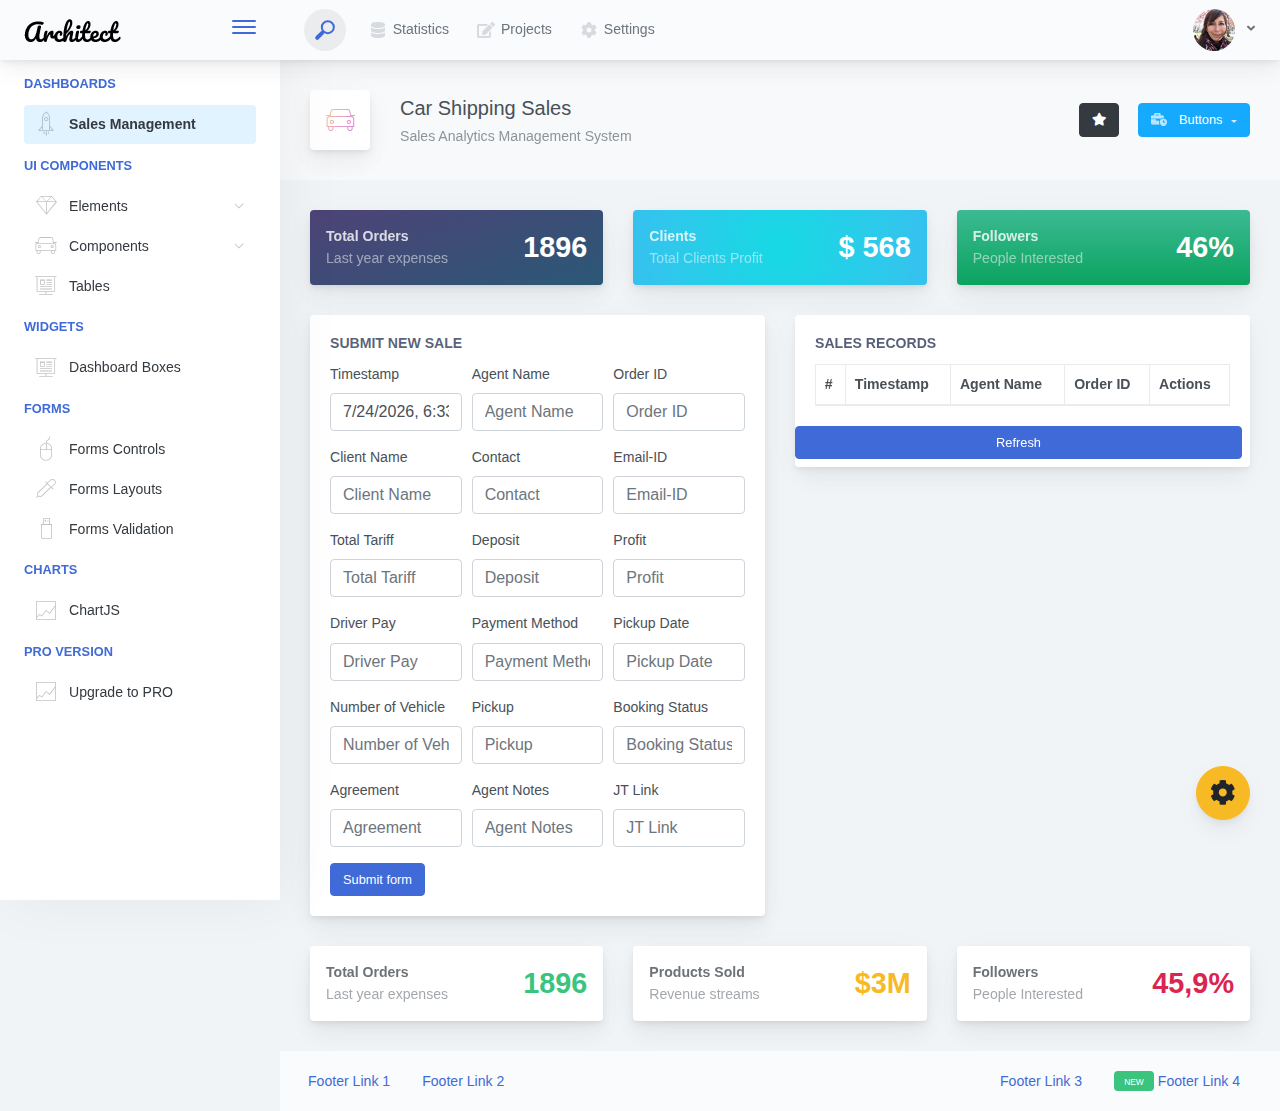
==== Web App/index.html @ 6367ce56 "added edit complete function" ====
<!doctype html>
<html lang="en">

<head>
    <meta charset="utf-8">
    <meta http-equiv="X-UA-Compatible" content="IE=edge">
    <meta http-equiv="Content-Language" content="en">
    <meta http-equiv="Content-Type" content="text/html; charset=utf-8"/>
    <title>AG</title>
    <meta name="viewport" content="width=device-width, initial-scale=1, maximum-scale=1, user-scalable=no, shrink-to-fit=no" />
    <meta name="description" content="This is an example dashboard created using build-in elements and components.">
    <meta name="msapplication-tap-highlight" content="no">
    <!--
    =========================================================
    * ArchitectUI HTML Theme Dashboard - v1.0.0
    =========================================================
    * Product Page: https://dashboardpack.com
    * Copyright 2019 DashboardPack (https://dashboardpack.com)
    * Licensed under MIT (https://github.com/DashboardPack/architectui-html-theme-free/blob/master/LICENSE)
    =========================================================
    * The above copyright notice and this permission notice shall be included in all copies or substantial portions of the Software.
    -->
<link href="./main.css" rel="stylesheet"></head>
<body>
    <div class="app-container app-theme-white body-tabs-shadow fixed-sidebar fixed-header">
        <div class="app-header header-shadow">
            <div class="app-header__logo">
                <div class="logo-src"></div>
                <div class="header__pane ml-auto">
                    <div>
                        <button type="button" class="hamburger close-sidebar-btn hamburger--elastic" data-class="closed-sidebar">
                            <span class="hamburger-box">
                                <span class="hamburger-inner"></span>
                            </span>
                        </button>
                    </div>
                </div>
            </div>
            <div class="app-header__mobile-menu">
                <div>
                    <button type="button" class="hamburger hamburger--elastic mobile-toggle-nav">
                        <span class="hamburger-box">
                            <span class="hamburger-inner"></span>
                        </span>
                    </button>
                </div>
            </div>
            <div class="app-header__menu">
                <span>
                    <button type="button" class="btn-icon btn-icon-only btn btn-primary btn-sm mobile-toggle-header-nav">
                        <span class="btn-icon-wrapper">
                            <i class="fa fa-ellipsis-v fa-w-6"></i>
                        </span>
                    </button>
                </span>
            </div>    <div class="app-header__content">
                <div class="app-header-left">
                    <div class="search-wrapper">
                        <div class="input-holder">
                            <input type="text" class="search-input" placeholder="Type to search">
                            <button class="search-icon"><span></span></button>
                        </div>
                        <button class="close"></button>
                    </div>
                    <ul class="header-menu nav">
                        <li class="nav-item">
                            <a href="javascript:void(0);" class="nav-link">
                                <i class="nav-link-icon fa fa-database"> </i>
                                Statistics
                            </a>
                        </li>
                        <li class="btn-group nav-item">
                            <a href="javascript:void(0);" class="nav-link">
                                <i class="nav-link-icon fa fa-edit"></i>
                                Projects
                            </a>
                        </li>
                        <li class="dropdown nav-item">
                            <a href="javascript:void(0);" class="nav-link">
                                <i class="nav-link-icon fa fa-cog"></i>
                                Settings
                            </a>
                        </li>
                    </ul>        </div>
                <div class="app-header-right">
                    <div class="header-btn-lg pr-0">
                        <div class="widget-content p-0">
                            <div class="widget-content-wrapper">
                                <div class="widget-content-left">
                                    <div class="btn-group">
                                        <a data-toggle="dropdown" aria-haspopup="true" aria-expanded="false" class="p-0 btn">
                                            <img width="42" class="rounded-circle" src="assets/images/avatars/1.jpg" alt="">
                                            <i class="fa fa-angle-down ml-2 opacity-8"></i>
                                        </a>
                                        <div tabindex="-1" role="menu" aria-hidden="true" class="dropdown-menu dropdown-menu-right">
                                            <button type="button" tabindex="0" class="dropdown-item">User Account</button>
                                            <button type="button" tabindex="0" class="dropdown-item">Settings</button>
                                            <h6 tabindex="-1" class="dropdown-header">Header</h6>
                                            <button type="button" tabindex="0" class="dropdown-item">Actions</button>
                                            <div tabindex="-1" class="dropdown-divider"></div>
                                            <button type="button" tabindex="0" class="dropdown-item">Dividers</button>
                                        </div>
                                    </div>
                                </div>
                                <div class="widget-content-left  ml-3 header-user-info">
                                    <div class="widget-heading">
                                        Alina Mclourd
                                    </div>
                                    <div class="widget-subheading">
                                        VP People Manager
                                    </div>
                                </div>
                                <div class="widget-content-right header-user-info ml-3">
                                    <button type="button" class="btn-shadow p-1 btn btn-primary btn-sm show-toastr-example">
                                        <i class="fa text-white fa-calendar pr-1 pl-1"></i>
                                    </button>
                                </div>
                            </div>
                        </div>
                    </div>        </div>
            </div>
        </div>        <div class="ui-theme-settings">
            <button type="button" id="TooltipDemo" class="btn-open-options btn btn-warning">
                <i class="fa fa-cog fa-w-16 fa-spin fa-2x"></i>
            </button>
            <div class="theme-settings__inner">
                <div class="scrollbar-container">
                    <div class="theme-settings__options-wrapper">
                        <h3 class="themeoptions-heading">Layout Options
                        </h3>
                        <div class="p-3">
                            <ul class="list-group">
                                <li class="list-group-item">
                                    <div class="widget-content p-0">
                                        <div class="widget-content-wrapper">
                                            <div class="widget-content-left mr-3">
                                                <div class="switch has-switch switch-container-class" data-class="fixed-header">
                                                    <div class="switch-animate switch-on">
                                                        <input type="checkbox" checked data-toggle="toggle" data-onstyle="success">
                                                    </div>
                                                </div>
                                            </div>
                                            <div class="widget-content-left">
                                                <div class="widget-heading">Fixed Header
                                                </div>
                                                <div class="widget-subheading">Makes the header top fixed, always visible!
                                                </div>
                                            </div>
                                        </div>
                                    </div>
                                </li>
                                <li class="list-group-item">
                                    <div class="widget-content p-0">
                                        <div class="widget-content-wrapper">
                                            <div class="widget-content-left mr-3">
                                                <div class="switch has-switch switch-container-class" data-class="fixed-sidebar">
                                                    <div class="switch-animate switch-on">
                                                        <input type="checkbox" checked data-toggle="toggle" data-onstyle="success">
                                                    </div>
                                                </div>
                                            </div>
                                            <div class="widget-content-left">
                                                <div class="widget-heading">Fixed Sidebar
                                                </div>
                                                <div class="widget-subheading">Makes the sidebar left fixed, always visible!
                                                </div>
                                            </div>
                                        </div>
                                    </div>
                                </li>
                                <li class="list-group-item">
                                    <div class="widget-content p-0">
                                        <div class="widget-content-wrapper">
                                            <div class="widget-content-left mr-3">
                                                <div class="switch has-switch switch-container-class" data-class="fixed-footer">
                                                    <div class="switch-animate switch-off">
                                                        <input type="checkbox" data-toggle="toggle" data-onstyle="success">
                                                    </div>
                                                </div>
                                            </div>
                                            <div class="widget-content-left">
                                                <div class="widget-heading">Fixed Footer
                                                </div>
                                                <div class="widget-subheading">Makes the app footer bottom fixed, always visible!
                                                </div>
                                            </div>
                                        </div>
                                    </div>
                                </li>
                            </ul>
                        </div>
                        <h3 class="themeoptions-heading">
                            <div>
                                Header Options
                            </div>
                            <button type="button" class="btn-pill btn-shadow btn-wide ml-auto btn btn-focus btn-sm switch-header-cs-class" data-class="">
                                Restore Default
                            </button>
                        </h3>
                        <div class="p-3">
                            <ul class="list-group">
                                <li class="list-group-item">
                                    <h5 class="pb-2">Choose Color Scheme
                                    </h5>
                                    <div class="theme-settings-swatches">
                                        <div class="swatch-holder bg-primary switch-header-cs-class" data-class="bg-primary header-text-light">
                                        </div>
                                        <div class="swatch-holder bg-secondary switch-header-cs-class" data-class="bg-secondary header-text-light">
                                        </div>
                                        <div class="swatch-holder bg-success switch-header-cs-class" data-class="bg-success header-text-dark">
                                        </div>
                                        <div class="swatch-holder bg-info switch-header-cs-class" data-class="bg-info header-text-dark">
                                        </div>
                                        <div class="swatch-holder bg-warning switch-header-cs-class" data-class="bg-warning header-text-dark">
                                        </div>
                                        <div class="swatch-holder bg-danger switch-header-cs-class" data-class="bg-danger header-text-light">
                                        </div>
                                        <div class="swatch-holder bg-light switch-header-cs-class" data-class="bg-light header-text-dark">
                                        </div>
                                        <div class="swatch-holder bg-dark switch-header-cs-class" data-class="bg-dark header-text-light">
                                        </div>
                                        <div class="swatch-holder bg-focus switch-header-cs-class" data-class="bg-focus header-text-light">
                                        </div>
                                        <div class="swatch-holder bg-alternate switch-header-cs-class" data-class="bg-alternate header-text-light">
                                        </div>
                                        <div class="divider">
                                        </div>
                                        <div class="swatch-holder bg-vicious-stance switch-header-cs-class" data-class="bg-vicious-stance header-text-light">
                                        </div>
                                        <div class="swatch-holder bg-midnight-bloom switch-header-cs-class" data-class="bg-midnight-bloom header-text-light">
                                        </div>
                                        <div class="swatch-holder bg-night-sky switch-header-cs-class" data-class="bg-night-sky header-text-light">
                                        </div>
                                        <div class="swatch-holder bg-slick-carbon switch-header-cs-class" data-class="bg-slick-carbon header-text-light">
                                        </div>
                                        <div class="swatch-holder bg-asteroid switch-header-cs-class" data-class="bg-asteroid header-text-light">
                                        </div>
                                        <div class="swatch-holder bg-royal switch-header-cs-class" data-class="bg-royal header-text-light">
                                        </div>
                                        <div class="swatch-holder bg-warm-flame switch-header-cs-class" data-class="bg-warm-flame header-text-dark">
                                        </div>
                                        <div class="swatch-holder bg-night-fade switch-header-cs-class" data-class="bg-night-fade header-text-dark">
                                        </div>
                                        <div class="swatch-holder bg-sunny-morning switch-header-cs-class" data-class="bg-sunny-morning header-text-dark">
                                        </div>
                                        <div class="swatch-holder bg-tempting-azure switch-header-cs-class" data-class="bg-tempting-azure header-text-dark">
                                        </div>
                                        <div class="swatch-holder bg-amy-crisp switch-header-cs-class" data-class="bg-amy-crisp header-text-dark">
                                        </div>
                                        <div class="swatch-holder bg-heavy-rain switch-header-cs-class" data-class="bg-heavy-rain header-text-dark">
                                        </div>
                                        <div class="swatch-holder bg-mean-fruit switch-header-cs-class" data-class="bg-mean-fruit header-text-dark">
                                        </div>
                                        <div class="swatch-holder bg-malibu-beach switch-header-cs-class" data-class="bg-malibu-beach header-text-light">
                                        </div>
                                        <div class="swatch-holder bg-deep-blue switch-header-cs-class" data-class="bg-deep-blue header-text-dark">
                                        </div>
                                        <div class="swatch-holder bg-ripe-malin switch-header-cs-class" data-class="bg-ripe-malin header-text-light">
                                        </div>
                                        <div class="swatch-holder bg-arielle-smile switch-header-cs-class" data-class="bg-arielle-smile header-text-light">
                                        </div>
                                        <div class="swatch-holder bg-plum-plate switch-header-cs-class" data-class="bg-plum-plate header-text-light">
                                        </div>
                                        <div class="swatch-holder bg-happy-fisher switch-header-cs-class" data-class="bg-happy-fisher header-text-dark">
                                        </div>
                                        <div class="swatch-holder bg-happy-itmeo switch-header-cs-class" data-class="bg-happy-itmeo header-text-light">
                                        </div>
                                        <div class="swatch-holder bg-mixed-hopes switch-header-cs-class" data-class="bg-mixed-hopes header-text-light">
                                        </div>
                                        <div class="swatch-holder bg-strong-bliss switch-header-cs-class" data-class="bg-strong-bliss header-text-light">
                                        </div>
                                        <div class="swatch-holder bg-grow-early switch-header-cs-class" data-class="bg-grow-early header-text-light">
                                        </div>
                                        <div class="swatch-holder bg-love-kiss switch-header-cs-class" data-class="bg-love-kiss header-text-light">
                                        </div>
                                        <div class="swatch-holder bg-premium-dark switch-header-cs-class" data-class="bg-premium-dark header-text-light">
                                        </div>
                                        <div class="swatch-holder bg-happy-green switch-header-cs-class" data-class="bg-happy-green header-text-light">
                                        </div>
                                    </div>
                                </li>
                            </ul>
                        </div>
                        <h3 class="themeoptions-heading">
                            <div>Sidebar Options</div>
                            <button type="button" class="btn-pill btn-shadow btn-wide ml-auto btn btn-focus btn-sm switch-sidebar-cs-class" data-class="">
                                Restore Default
                            </button>
                        </h3>
                        <div class="p-3">
                            <ul class="list-group">
                                <li class="list-group-item">
                                    <h5 class="pb-2">Choose Color Scheme
                                    </h5>
                                    <div class="theme-settings-swatches">
                                        <div class="swatch-holder bg-primary switch-sidebar-cs-class" data-class="bg-primary sidebar-text-light">
                                        </div>
                                        <div class="swatch-holder bg-secondary switch-sidebar-cs-class" data-class="bg-secondary sidebar-text-light">
                                        </div>
                                        <div class="swatch-holder bg-success switch-sidebar-cs-class" data-class="bg-success sidebar-text-dark">
                                        </div>
                                        <div class="swatch-holder bg-info switch-sidebar-cs-class" data-class="bg-info sidebar-text-dark">
                                        </div>
                                        <div class="swatch-holder bg-warning switch-sidebar-cs-class" data-class="bg-warning sidebar-text-dark">
                                        </div>
                                        <div class="swatch-holder bg-danger switch-sidebar-cs-class" data-class="bg-danger sidebar-text-light">
                                        </div>
                                        <div class="swatch-holder bg-light switch-sidebar-cs-class" data-class="bg-light sidebar-text-dark">
                                        </div>
                                        <div class="swatch-holder bg-dark switch-sidebar-cs-class" data-class="bg-dark sidebar-text-light">
                                        </div>
                                        <div class="swatch-holder bg-focus switch-sidebar-cs-class" data-class="bg-focus sidebar-text-light">
                                        </div>
                                        <div class="swatch-holder bg-alternate switch-sidebar-cs-class" data-class="bg-alternate sidebar-text-light">
                                        </div>
                                        <div class="divider">
                                        </div>
                                        <div class="swatch-holder bg-vicious-stance switch-sidebar-cs-class" data-class="bg-vicious-stance sidebar-text-light">
                                        </div>
                                        <div class="swatch-holder bg-midnight-bloom switch-sidebar-cs-class" data-class="bg-midnight-bloom sidebar-text-light">
                                        </div>
                                        <div class="swatch-holder bg-night-sky switch-sidebar-cs-class" data-class="bg-night-sky sidebar-text-light">
                                        </div>
                                        <div class="swatch-holder bg-slick-carbon switch-sidebar-cs-class" data-class="bg-slick-carbon sidebar-text-light">
                                        </div>
                                        <div class="swatch-holder bg-asteroid switch-sidebar-cs-class" data-class="bg-asteroid sidebar-text-light">
                                        </div>
                                        <div class="swatch-holder bg-royal switch-sidebar-cs-class" data-class="bg-royal sidebar-text-light">
                                        </div>
                                        <div class="swatch-holder bg-warm-flame switch-sidebar-cs-class" data-class="bg-warm-flame sidebar-text-dark">
                                        </div>
                                        <div class="swatch-holder bg-night-fade switch-sidebar-cs-class" data-class="bg-night-fade sidebar-text-dark">
                                        </div>
                                        <div class="swatch-holder bg-sunny-morning switch-sidebar-cs-class" data-class="bg-sunny-morning sidebar-text-dark">
                                        </div>
                                        <div class="swatch-holder bg-tempting-azure switch-sidebar-cs-class" data-class="bg-tempting-azure sidebar-text-dark">
                                        </div>
                                        <div class="swatch-holder bg-amy-crisp switch-sidebar-cs-class" data-class="bg-amy-crisp sidebar-text-dark">
                                        </div>
                                        <div class="swatch-holder bg-heavy-rain switch-sidebar-cs-class" data-class="bg-heavy-rain sidebar-text-dark">
                                        </div>
                                        <div class="swatch-holder bg-mean-fruit switch-sidebar-cs-class" data-class="bg-mean-fruit sidebar-text-dark">
                                        </div>
                                        <div class="swatch-holder bg-malibu-beach switch-sidebar-cs-class" data-class="bg-malibu-beach sidebar-text-light">
                                        </div>
                                        <div class="swatch-holder bg-deep-blue switch-sidebar-cs-class" data-class="bg-deep-blue sidebar-text-dark">
                                        </div>
                                        <div class="swatch-holder bg-ripe-malin switch-sidebar-cs-class" data-class="bg-ripe-malin sidebar-text-light">
                                        </div>
                                        <div class="swatch-holder bg-arielle-smile switch-sidebar-cs-class" data-class="bg-arielle-smile sidebar-text-light">
                                        </div>
                                        <div class="swatch-holder bg-plum-plate switch-sidebar-cs-class" data-class="bg-plum-plate sidebar-text-light">
                                        </div>
                                        <div class="swatch-holder bg-happy-fisher switch-sidebar-cs-class" data-class="bg-happy-fisher sidebar-text-dark">
                                        </div>
                                        <div class="swatch-holder bg-happy-itmeo switch-sidebar-cs-class" data-class="bg-happy-itmeo sidebar-text-light">
                                        </div>
                                        <div class="swatch-holder bg-mixed-hopes switch-sidebar-cs-class" data-class="bg-mixed-hopes sidebar-text-light">
                                        </div>
                                        <div class="swatch-holder bg-strong-bliss switch-sidebar-cs-class" data-class="bg-strong-bliss sidebar-text-light">
                                        </div>
                                        <div class="swatch-holder bg-grow-early switch-sidebar-cs-class" data-class="bg-grow-early sidebar-text-light">
                                        </div>
                                        <div class="swatch-holder bg-love-kiss switch-sidebar-cs-class" data-class="bg-love-kiss sidebar-text-light">
                                        </div>
                                        <div class="swatch-holder bg-premium-dark switch-sidebar-cs-class" data-class="bg-premium-dark sidebar-text-light">
                                        </div>
                                        <div class="swatch-holder bg-happy-green switch-sidebar-cs-class" data-class="bg-happy-green sidebar-text-light">
                                        </div>
                                    </div>
                                </li>
                            </ul>
                        </div>
                        <h3 class="themeoptions-heading">
                            <div>Main Content Options</div>
                            <button type="button" class="btn-pill btn-shadow btn-wide ml-auto active btn btn-focus btn-sm">Restore Default
                            </button>
                        </h3>
                        <div class="p-3">
                            <ul class="list-group">
                                <li class="list-group-item">
                                    <h5 class="pb-2">Page Section Tabs
                                    </h5>
                                    <div class="theme-settings-swatches">
                                        <div role="group" class="mt-2 btn-group">
                                            <button type="button" class="btn-wide btn-shadow btn-primary btn btn-secondary switch-theme-class" data-class="body-tabs-line">
                                                Line
                                            </button>
                                            <button type="button" class="btn-wide btn-shadow btn-primary active btn btn-secondary switch-theme-class" data-class="body-tabs-shadow">
                                                Shadow
                                            </button>
                                        </div>
                                    </div>
                                </li>
                            </ul>
                        </div>
                    </div>
                </div>
            </div>
        </div>        <div class="app-main">
                <div class="app-sidebar sidebar-shadow">
                    <div class="app-header__logo">
                        <div class="logo-src"></div>
                        <div class="header__pane ml-auto">
                            <div>
                                <button type="button" class="hamburger close-sidebar-btn hamburger--elastic" data-class="closed-sidebar">
                                    <span class="hamburger-box">
                                        <span class="hamburger-inner"></span>
                                    </span>
                                </button>
                            </div>
                        </div>
                    </div>
                    <div class="app-header__mobile-menu">
                        <div>
                            <button type="button" class="hamburger hamburger--elastic mobile-toggle-nav">
                                <span class="hamburger-box">
                                    <span class="hamburger-inner"></span>
                                </span>
                            </button>
                        </div>
                    </div>
                    <div class="app-header__menu">
                        <span>
                            <button type="button" class="btn-icon btn-icon-only btn btn-primary btn-sm mobile-toggle-header-nav">
                                <span class="btn-icon-wrapper">
                                    <i class="fa fa-ellipsis-v fa-w-6"></i>
                                </span>
                            </button>
                        </span>
                    </div>    <div class="scrollbar-sidebar">
                        <div class="app-sidebar__inner">
                            <ul class="vertical-nav-menu">
                                <li class="app-sidebar__heading">Dashboards</li>
                                <li>
                                    <a href="index.html" class="mm-active">
                                        <i class="metismenu-icon pe-7s-rocket"></i>
                                        Sales Management
                                    </a>
                                </li>
                                <li class="app-sidebar__heading">UI Components</li>
                                <li
                                    
                                    
                                    
                                    
                                    
                                    
                                    
                                    
                                >
                                    <a href="#">
                                        <i class="metismenu-icon pe-7s-diamond"></i>
                                        Elements
                                        <i class="metismenu-state-icon pe-7s-angle-down caret-left"></i>
                                    </a>
                                    <ul
                                        
                                        
                                        
                                        
                                        
                                        
                                        
                                        
                                    >
                                        <li>
                                            <a href="elements-buttons-standard.html">
                                                <i class="metismenu-icon"></i>
                                                Buttons
                                            </a>
                                        </li>
                                        <li>
                                            <a href="elements-dropdowns.html">
                                                <i class="metismenu-icon">
                                                </i>Dropdowns
                                            </a>
                                        </li>
                                        <li>
                                            <a href="elements-icons.html">
                                                <i class="metismenu-icon">
                                                </i>Icons
                                            </a>
                                        </li>
                                        <li>
                                            <a href="elements-badges-labels.html">
                                                <i class="metismenu-icon">
                                                </i>Badges
                                            </a>
                                        </li>
                                        <li>
                                            <a href="elements-cards.html">
                                                <i class="metismenu-icon">
                                                </i>Cards
                                            </a>
                                        </li>
                                        <li>
                                            <a href="elements-list-group.html">
                                                <i class="metismenu-icon">
                                                </i>List Groups
                                            </a>
                                        </li>
                                        <li>
                                            <a href="elements-navigation.html">
                                                <i class="metismenu-icon">
                                                </i>Navigation Menus
                                            </a>
                                        </li>
                                        <li>
                                            <a href="elements-utilities.html">
                                                <i class="metismenu-icon">
                                                </i>Utilities
                                            </a>
                                        </li>
                                    </ul>
                                </li>
                                <li
                                    
                                    
                                    
                                    
                                    
                                    
                                    
                                    
                                    
                                    
                                    
                                >
                                    <a href="#">
                                        <i class="metismenu-icon pe-7s-car"></i>
                                        Components
                                        <i class="metismenu-state-icon pe-7s-angle-down caret-left"></i>
                                    </a>
                                    <ul
                                        
                                        
                                        
                                        
                                        
                                        
                                        
                                        
                                        
                                        
                                        
                                    >
                                        <li>
                                            <a href="components-tabs.html">
                                                <i class="metismenu-icon">
                                                </i>Tabs
                                            </a>
                                        </li>
                                        <li>
                                            <a href="components-accordions.html">
                                                <i class="metismenu-icon">
                                                </i>Accordions
                                            </a>
                                        </li>
                                        <li>
                                            <a href="components-notifications.html">
                                                <i class="metismenu-icon">
                                                </i>Notifications
                                            </a>
                                        </li>
                                        <li>
                                            <a href="components-modals.html">
                                                <i class="metismenu-icon">
                                                </i>Modals
                                            </a>
                                        </li>
                                        <li>
                                            <a href="components-progress-bar.html">
                                                <i class="metismenu-icon">
                                                </i>Progress Bar
                                            </a>
                                        </li>
                                        <li>
                                            <a href="components-tooltips-popovers.html">
                                                <i class="metismenu-icon">
                                                </i>Tooltips &amp; Popovers
                                            </a>
                                        </li>
                                        <li>
                                            <a href="components-carousel.html">
                                                <i class="metismenu-icon">
                                                </i>Carousel
                                            </a>
                                        </li>
                                        <li>
                                            <a href="components-calendar.html">
                                                <i class="metismenu-icon">
                                                </i>Calendar
                                            </a>
                                        </li>
                                        <li>
                                            <a href="components-pagination.html">
                                                <i class="metismenu-icon">
                                                </i>Pagination
                                            </a>
                                        </li>
                                        <li>
                                            <a href="components-scrollable-elements.html">
                                                <i class="metismenu-icon">
                                                </i>Scrollable
                                            </a>
                                        </li>
                                        <li>
                                            <a href="components-maps.html">
                                                <i class="metismenu-icon">
                                                </i>Maps
                                            </a>
                                        </li>
                                    </ul>
                                </li>
                                <li  >
                                    <a href="tables-regular.html">
                                        <i class="metismenu-icon pe-7s-display2"></i>
                                        Tables
                                    </a>
                                </li>
                                <li class="app-sidebar__heading">Widgets</li>
                                <li>
                                    <a href="dashboard-boxes.html">
                                        <i class="metismenu-icon pe-7s-display2"></i>
                                        Dashboard Boxes
                                    </a>
                                </li>
                                <li class="app-sidebar__heading">Forms</li>
                                <li>
                                    <a href="forms-controls.html">
                                        <i class="metismenu-icon pe-7s-mouse">
                                        </i>Forms Controls
                                    </a>
                                </li>
                                <li>
                                    <a href="forms-layouts.html">
                                        <i class="metismenu-icon pe-7s-eyedropper">
                                        </i>Forms Layouts
                                    </a>
                                </li>
                                <li>
                                    <a href="forms-validation.html">
                                        <i class="metismenu-icon pe-7s-pendrive">
                                        </i>Forms Validation
                                    </a>
                                </li>
                                <li class="app-sidebar__heading">Charts</li>
                                <li>
                                    <a href="charts-chartjs.html">
                                        <i class="metismenu-icon pe-7s-graph2">
                                        </i>ChartJS
                                    </a>
                                </li>
                                <li class="app-sidebar__heading">PRO Version</li>
                                <li>
                                    <a href="https://dashboardpack.com/theme-details/architectui-dashboard-html-pro/" target="_blank">
                                        <i class="metismenu-icon pe-7s-graph2">
                                        </i>
                                        Upgrade to PRO
                                    </a>
                                </li>
                            </ul>
                        </div>
                    </div>
                </div>    <div class="app-main__outer">
                    <div class="app-main__inner">
                        <div class="app-page-title">
                            <div class="page-title-wrapper">
                                <div class="page-title-heading">
                                    <div class="page-title-icon">
                                        <i class="pe-7s-car icon-gradient bg-mean-fruit">
                                        </i>
                                    </div>
                                    <div>Car Shipping Sales
                                        <div class="page-title-subheading">Sales Analytics Management System
                                        </div>
                                    </div>
                                </div>
                                <div class="page-title-actions">
                                    <button type="button" data-toggle="tooltip" title="Example Tooltip" data-placement="bottom" class="btn-shadow mr-3 btn btn-dark">
                                        <i class="fa fa-star"></i>
                                    </button>
                                    <div class="d-inline-block dropdown">
                                        <button type="button" data-toggle="dropdown" aria-haspopup="true" aria-expanded="false" class="btn-shadow dropdown-toggle btn btn-info">
                                            <span class="btn-icon-wrapper pr-2 opacity-7">
                                                <i class="fa fa-business-time fa-w-20"></i>
                                            </span>
                                            Buttons
                                        </button>
                                        <div tabindex="-1" role="menu" aria-hidden="true" class="dropdown-menu dropdown-menu-right">
                                            <ul class="nav flex-column">
                                                <li class="nav-item">
                                                    <a href="javascript:void(0);" class="nav-link">
                                                        <i class="nav-link-icon lnr-inbox"></i>
                                                        <span>
                                                            Inbox
                                                        </span>
                                                        <div class="ml-auto badge badge-pill badge-secondary">86</div>
                                                    </a>
                                                </li>
                                                <li class="nav-item">
                                                    <a href="javascript:void(0);" class="nav-link">
                                                        <i class="nav-link-icon lnr-book"></i>
                                                        <span>
                                                            Book
                                                        </span>
                                                        <div class="ml-auto badge badge-pill badge-danger">5</div>
                                                    </a>
                                                </li>
                                                <li class="nav-item">
                                                    <a href="javascript:void(0);" class="nav-link">
                                                        <i class="nav-link-icon lnr-picture"></i>
                                                        <span>
                                                            Picture
                                                        </span>
                                                    </a>
                                                </li>
                                                <li class="nav-item">
                                                    <a disabled href="javascript:void(0);" class="nav-link disabled">
                                                        <i class="nav-link-icon lnr-file-empty"></i>
                                                        <span>
                                                            File Disabled
                                                        </span>
                                                    </a>
                                                </li>
                                            </ul>
                                        </div>
                                    </div>
                                </div>    </div>
                        </div>            <div class="row">
                            <div class="col-md-6 col-xl-4">
                                <div class="card mb-3 widget-content bg-midnight-bloom">
                                    <div class="widget-content-wrapper text-white">
                                        <div class="widget-content-left">
                                            <div class="widget-heading">Total Orders</div>
                                            <div class="widget-subheading">Last year expenses</div>
                                        </div>
                                        <div class="widget-content-right">
                                            <div class="widget-numbers text-white"><span>1896</span></div>
                                        </div>
                                    </div>
                                </div>
                            </div>
                            <div class="col-md-6 col-xl-4">
                                <div class="card mb-3 widget-content bg-arielle-smile">
                                    <div class="widget-content-wrapper text-white">
                                        <div class="widget-content-left">
                                            <div class="widget-heading">Clients</div>
                                            <div class="widget-subheading">Total Clients Profit</div>
                                        </div>
                                        <div class="widget-content-right">
                                            <div class="widget-numbers text-white"><span>$ 568</span></div>
                                        </div>
                                    </div>
                                </div>
                            </div>
                            <div class="col-md-6 col-xl-4">
                                <div class="card mb-3 widget-content bg-grow-early">
                                    <div class="widget-content-wrapper text-white">
                                        <div class="widget-content-left">
                                            <div class="widget-heading">Followers</div>
                                            <div class="widget-subheading">People Interested</div>
                                        </div>
                                        <div class="widget-content-right">
                                            <div class="widget-numbers text-white"><span>46%</span></div>
                                        </div>
                                    </div>
                                </div>
                            </div>
                            <div class="d-xl-none d-lg-block col-md-6 col-xl-4">
                                <div class="card mb-3 widget-content bg-premium-dark">
                                    <div class="widget-content-wrapper text-white">
                                        <div class="widget-content-left">
                                            <div class="widget-heading">Products Sold</div>
                                            <div class="widget-subheading">Revenue streams</div>
                                        </div>
                                        <div class="widget-content-right">
                                            <div class="widget-numbers text-warning"><span>$14M</span></div>
                                        </div>
                                    </div>
                                </div>
                            </div>
                        </div>
                        <div class="row">
                            <div class="col-md-6">
                            <div class="main-card mb-3 card">
                                <div class="card-body">
                                    <h5 class="card-title">Submit New Sale</h5>
                                    <form class="needs-validation" novalidate > <!--action="http://localhost:5000/write" method="post"-->
                                        <div class="form-row">
                                            <div class="col-md-4 mb-3">
                                                <label for="validationCustom01">Timestamp</label>
                                                <input type="text" name="timestamp" class="form-control" id="timestamp" placeholder="Timestamp" value="" required>
                                                <script>
                                                    var datetime = new Date().toLocaleString();
                                                    document.getElementById("timestamp").value = datetime;
                                                </script>
                                                <div class="valid-feedback">
                                                    Looks good!
                                                </div>
                                            </div>
                                            <div class="col-md-4 mb-3">
                                                <label for="validationCustom02">Agent Name</label>
                                                <input type="text" name="agent_name" class="form-control" id="validationCustom02" placeholder="Agent Name" required>
                                                <div class="valid-feedback">
                                                    Looks good!
                                                </div>
                                            </div>
                                            <div class="col-md-4 mb-3">
                                                <label for="validationCustom02">Order ID</label>
                                                <input type="text" name="order_id" class="form-control" id="validationCustom02" placeholder="Order ID" required>
                                                <div class="valid-feedback">
                                                    Looks good!
                                                </div>
                                            </div>
                                        </div>
                                        <div class="form-row">
                                            <div class="col-md-4 mb-3">
                                                <label for="validationCustom01">Client Name</label>
                                                <input type="text" name="client_name" class="form-control" id="validationCustom01" placeholder="Client Name" required>
                                                <div class="valid-feedback">
                                                    Looks good!
                                                </div>
                                            </div>
                                            <div class="col-md-4 mb-3">
                                                <label for="validationCustom02">Contact</label>
                                                <input type="text" name="contact" class="form-control" id="validationCustom02" placeholder="Contact" required>
                                                <div class="valid-feedback">
                                                    Looks good!
                                                </div>
                                            </div>
                                            <div class="col-md-4 mb-3">
                                                <label for="validationCustom02">Email-ID</label>
                                                <input type="text" name="email_id" class="form-control" id="validationCustom02" placeholder="Email-ID" required>
                                                <div class="valid-feedback">
                                                    Looks good!
                                                </div>
                                            </div>
                                        </div>
                                        <div class="form-row">
                                            <div class="col-md-4 mb-3">
                                                <label for="validationCustom01">Total Tariff</label>
                                                <input type="text" name="total_tariff" class="form-control" id="validationCustom01" placeholder="Total Tariff" required>
                                                <div class="valid-feedback">
                                                    Looks good!
                                                </div>
                                            </div>
                                            <div class="col-md-4 mb-3">
                                                <label for="validationCustom02">Deposit</label>
                                                <input type="text" name="deposit" class="form-control" id="validationCustom02" placeholder="Deposit" required>
                                                <div class="valid-feedback">
                                                    Looks good!
                                                </div>
                                            </div>
                                            <div class="col-md-4 mb-3">
                                                <label for="validationCustom02">Profit</label>
                                                <input type="text" name="profit" class="form-control" id="validationCustom02" placeholder="Profit" required>
                                                <div class="valid-feedback">
                                                    Looks good!
                                                </div>
                                            </div>
                                        </div>
                                        <div class="form-row">
                                            <div class="col-md-4 mb-3">
                                                <label for="validationCustom01">Driver Pay</label>
                                                <input type="text" name="driver_pay" class="form-control" id="validationCustom01" placeholder="Driver Pay" required>
                                                <div class="valid-feedback">
                                                    Looks good!
                                                </div>
                                            </div>
                                            <div class="col-md-4 mb-3">
                                                <label for="validationCustom02">Payment Method</label>
                                                <input type="text" name="payment_method" class="form-control" id="validationCustom02" placeholder="Payment Method" required>
                                                <div class="valid-feedback">
                                                    Looks good!
                                                </div>
                                            </div>
                                            <div class="col-md-4 mb-3">
                                                <label for="validationCustom02">Pickup Date</label>
                                                <input type="text" name="pickup_date" class="form-control" id="validationCustom02" placeholder="Pickup Date" required>
                                                <div class="valid-feedback">
                                                    Looks good!
                                                </div>
                                            </div>
                                        </div>
                                        <div class="form-row">
                                            <div class="col-md-4 mb-3">
                                                <label for="validationCustom01">Number of Vehicle</label>
                                                <input type="text" name="no_of_vehicles" class="form-control" id="validationCustom01" placeholder="Number of Vehicle" required>
                                                <div class="valid-feedback">
                                                    Looks good!
                                                </div>
                                            </div>
                                            <div class="col-md-4 mb-3">
                                                <label for="validationCustom02">Pickup</label>
                                                <input type="text" name="pickup" class="form-control" id="validationCustom02" placeholder="Pickup" required>
                                                <div class="valid-feedback">
                                                    Looks good!
                                                </div>
                                            </div>
                                            <div class="col-md-4 mb-3">
                                                <label for="validationCustom02">Booking Status</label>
                                                <input type="text" name="booking_status" class="form-control" id="validationCustom02" placeholder="Booking Status" required>
                                                <div class="valid-feedback">
                                                    Looks good!
                                                </div>
                                            </div>
                                        </div>
                                        <div class="form-row">
                                            <div class="col-md-4 mb-3">
                                                <label for="validationCustom01">Agreement</label>
                                                <input type="text" name="agreement" class="form-control" id="validationCustom01" placeholder="Agreement" required>
                                                <div class="valid-feedback">
                                                    Looks good!
                                                </div>
                                            </div>
                                            <div class="col-md-4 mb-3">
                                                <label for="validationCustom02">Agent Notes</label>
                                                <input type="text" name="agent_notes" class="form-control" id="validationCustom02" placeholder="Agent Notes" required>
                                                <div class="valid-feedback">
                                                    Looks good!
                                                </div>
                                            </div>
                                            <div class="col-md-4 mb-3">
                                                <label for="validationCustom02">JT Link</label>
                                                <input type="text" name="jt_link" class="form-control" id="validationCustom02" placeholder="JT Link" required>
                                                <div class="valid-feedback">
                                                    Looks good!
                                                </div>
                                            </div>
                                        </div>
                                        <!-- <div class="form-group">
                                            <div class="form-check">
                                                <input class="form-check-input" type="checkbox" value="" id="invalidCheck" required>
                                                <label class="form-check-label" for="invalidCheck">
                                                    Agree to terms and conditions
                                                </label>
                                                <div class="invalid-feedback">
                                                    You must agree before submitting.
                                                </div>
                                            </div>
                                        </div> -->
                                        <button class="btn btn-primary" type="submit">Submit form</button>
                                    </form>
                                    <div id=salesresults></div>
                                    <script>
                                        document.querySelector('form').addEventListener('submit', (e) => {
                                        const formData = new FormData(e.target);
                                        // Now you can use formData.get('foo'), for example.
                                        // Don't forget e.preventDefault() if you want to stop normal form .submission
                                        // alert(formData.get('sales'));
                                        xhr = new XMLHttpRequest();

                                        xhr.open( 'POST', 'http://4755-111-88-230-12.ngrok.io/write', true );
                                        xhr.onreadystatechange = function ( response ) {};
                                        xhr.send( formData );

                                        // e.preventDefault();
                                        });
                                        
                                    </script>
                
                                    <script>
                                        // Example starter JavaScript for disabling form submissions if there are invalid fields
                                        (function() {
                                            'use strict';
                                            window.addEventListener('load', function() {
                                                // Fetch all the forms we want to apply custom Bootstrap validation styles to
                                                var forms = document.getElementsByClassName('needs-validation');
                                                // Loop over them and prevent submission
                                                var validation = Array.prototype.filter.call(forms, function(form) {
                                                    form.addEventListener('submit', function(event) {
                                                        if (form.checkValidity() === false) {
                                                            event.preventDefault();
                                                            event.stopPropagation();
                                                        }
                                                        form.classList.add('was-validated');
                                                    }, false);
                                                });
                                            }, false);
                                        })();
                                    </script>
                                </div>
                            </div>
                            </div>
                            <div class="col-md-6">
                                <div class="main-card mb-3 card">
                                    <div class="card-body"><h5 class="card-title">Sales Records</h5>
                                        <table id="populateTable" class="mb-0 table table-bordered">
                                            <thead>
                                                <tr>
                                                    <th>#</th>
                                                    <th>Timestamp</th>
                                                    <th>Agent Name</th>
                                                    <th>Order ID</th>
                                                    <th>Actions</th>
                                                </tr>
                                                </thead>
                                        </table>
                                    </div>
                                    <button class="mb-2 mr-2 btn btn-primary" onclick="populateOverallOverview()">Refresh
                                    </button>
                                </div>
                                
                            </div>

                            <script>
                                function populateOverallOverview(result){
                                    var table = document.getElementById("populateTable");

                                    var xhr = new XMLHttpRequest();
                                    xhr.onreadystatechange = function() {
                                        if (xhr.readyState === 4) {
                                        // callback(xhr.response);
                                            console.log("Data Fetched");
                                            var results = xhr.response;  
                                            results = JSON.parse(results);
                                            console.log("RESULTS: ", results);

                                            function addCell(tr, text, last=false, btn_id=null) {
                                                function ViewClick(event){
                                                console.log(event.target.id + ' was clicked'); //modal_timestamp
                                                // factionName = results[event.target.id-1]['timestamp'];
                                                // console.log(factionName);
                                                // document.getElementById('modal_timestamp').innerHTML = factionName;
                                                var orig_keys = {"modal_timestamp":"Timestamp", "modal_agent_name":"Agent Name", "modal_order_id":"Order ID", "modal_client_name":"Client Name", "modal_contact":"Contact", "modal_email_id":"Email-ID", "modal_total_tariff":"Total Tarrif", "modal_deposit":"Deposit", "modal_profit":"Profit", "modal_driver_pay":"Driver Pay", "modal_payment_method":"Payment Method", "modal_pickup_date":"Pickup Date", "modal_no_of_vehicles":"Number of Vehicles", "modal_pickup":"Pickup", "modal_booking_status":"Booking Status", "modal_agreement":"Agreement", "modal_agent_notes":"Agent Notes", "modal_jt_link":"JT Link", }
                                                Object.keys(results[event.target.id - 1]).forEach(function(key) {
                                                    document.getElementById('modal_' + key).innerHTML = orig_keys['modal_' + key].bold() + ": " + results[event.target.id - 1][key];
                                                    })
                                                }

                                                function EditClick(event){
                                                console.log(event.target.id + ' was clicked'); //modal_timestamp
                                                Object.keys(results[event.target.id - 1]).forEach(function(key) {
                                                    document.getElementById('emodal_' + key).value = results[event.target.id - 1][key];
                                                    })
                                                }

                                                if (last == true) {
                                                    var btn = document.createElement('input');
                                                    var btn2 = document.createElement('input');
                                                    var btn3 = document.createElement('input');

                                                    var td = tr.insertCell();
                                                    btn.id = btn_id
                                                    btn.type = "button";
                                                    btn.className = "mb-2 mr-2 btn-transition btn btn-outline-primary";
                                                    btn.value = "View";
                                                    btn.dataset.target = "#exampleModalLong";
                                                    btn.dataset.toggle = "modal";
                                                    btn.onclick = ViewClick;
                                                    td.appendChild(btn);

                                                    btn2.type = "button";
                                                    btn2.id = btn_id
                                                    btn2.className = "mb-2 mr-2 btn-transition btn btn-outline-warning";
                                                    btn2.value = "Edit";
                                                    btn2.dataset.target = "#editmodal";
                                                    btn2.dataset.toggle = "modal";
                                                    btn2.onclick = EditClick;
                                                    td.appendChild(btn2);

                                                    btn3.type = "button";
                                                    btn3.className = "mb-2 mr-2 btn-transition btn btn-outline-danger";
                                                    btn3.value = "Delete";
                                                    // btn.onclick = (function(entry) {return function() {chooseUser(entry);}})(entry);
                                                    td.appendChild(btn3);


                                                    return td;
                                                }
                                                else{
                                                    var td = tr.insertCell();
                                                    td.textContent = text;
                                                    return td;
                                                }
                                            }  

                                            var i = 1;
                                            var Table = document.getElementById("populateTable");
                                            Table.innerHTML = "<thead><tr><th>#</th><th>Timestamp</th><th>Agent Name</th><th>Order ID</th><th>Actions</th></tr></thead>";
                                            // var table_cols = ["TimeStamp", "Agent Name", "Order ID", "Actions"]
                                            // for(var a = 0; a < 4; a++){

                                            // }
                                            for(var j = 0; j < results.length; j++){
                                                var row = table.insertRow();
                                                var item = results[j];
                                                addCell(row, i);
                                                addCell(row, item.timestamp);
                                                addCell(row, item.agent_name);
                                                addCell(row, item.order_id);
                                                addCell(row, "", last=true, btn_id=i);
                                                i = i + 1;
                                                }
                                                
                                        }
                                    }
                                    
                                    xhr.open('GET', "http://4755-111-88-230-12.ngrok.io/read", true);
                                    xhr.send('');
                                    // console.log(results);                                    
                                }
                            </script>



                        </div>
                        <div class="row">
                            <div class="col-md-6 col-xl-4">
                                <div class="card mb-3 widget-content">
                                    <div class="widget-content-outer">
                                        <div class="widget-content-wrapper">
                                            <div class="widget-content-left">
                                                <div class="widget-heading">Total Orders</div>
                                                <div class="widget-subheading">Last year expenses</div>
                                            </div>
                                            <div class="widget-content-right">
                                                <div class="widget-numbers text-success">1896</div>
                                            </div>
                                        </div>
                                    </div>
                                </div>
                            </div>
                            <div class="col-md-6 col-xl-4">
                                <div class="card mb-3 widget-content">
                                    <div class="widget-content-outer">
                                        <div class="widget-content-wrapper">
                                            <div class="widget-content-left">
                                                <div class="widget-heading">Products Sold</div>
                                                <div class="widget-subheading">Revenue streams</div>
                                            </div>
                                            <div class="widget-content-right">
                                                <div class="widget-numbers text-warning">$3M</div>
                                            </div>
                                        </div>
                                    </div>
                                </div>
                            </div>
                            <div class="col-md-6 col-xl-4">
                                <div class="card mb-3 widget-content">
                                    <div class="widget-content-outer">
                                        <div class="widget-content-wrapper">
                                            <div class="widget-content-left">
                                                <div class="widget-heading">Followers</div>
                                                <div class="widget-subheading">People Interested</div>
                                            </div>
                                            <div class="widget-content-right">
                                                <div class="widget-numbers text-danger">45,9%</div>
                                            </div>
                                        </div>
                                    </div>
                                </div>
                            </div>
                            <div class="d-xl-none d-lg-block col-md-6 col-xl-4">
                                <div class="card mb-3 widget-content">
                                    <div class="widget-content-outer">
                                        <div class="widget-content-wrapper">
                                            <div class="widget-content-left">
                                                <div class="widget-heading">Income</div>
                                                <div class="widget-subheading">Expected totals</div>
                                            </div>
                                            <div class="widget-content-right">
                                                <div class="widget-numbers text-focus">$147</div>
                                            </div>
                                        </div>
                                        <div class="widget-progress-wrapper">
                                            <div class="progress-bar-sm progress-bar-animated-alt progress">
                                                <div class="progress-bar bg-info" role="progressbar" aria-valuenow="54" aria-valuemin="0" aria-valuemax="100" style="width: 54%;"></div>
                                            </div>
                                            <div class="progress-sub-label">
                                                <div class="sub-label-left">Expenses</div>
                                                <div class="sub-label-right">100%</div>
                                            </div>
                                        </div>
                                    </div>
                                </div>
                            </div>
                        </div>
                        
                        
                    </div>
                    <div class="app-wrapper-footer">
                        <div class="app-footer">
                            <div class="app-footer__inner">
                                <div class="app-footer-left">
                                    <ul class="nav">
                                        <li class="nav-item">
                                            <a href="javascript:void(0);" class="nav-link">
                                                Footer Link 1
                                            </a>
                                        </li>
                                        <li class="nav-item">
                                            <a href="javascript:void(0);" class="nav-link">
                                                Footer Link 2
                                            </a>
                                        </li>
                                    </ul>
                                </div>
                                <div class="app-footer-right">
                                    <ul class="nav">
                                        <li class="nav-item">
                                            <a href="javascript:void(0);" class="nav-link">
                                                Footer Link 3
                                            </a>
                                        </li>
                                        <li class="nav-item">
                                            <a href="javascript:void(0);" class="nav-link">
                                                <div class="badge badge-success mr-1 ml-0">
                                                    <small>NEW</small>
                                                </div>
                                                Footer Link 4
                                            </a>
                                        </li>
                                    </ul>
                                </div>
                            </div>
                        </div>
                    </div>    </div>
                <script src="http://maps.google.com/maps/api/js?sensor=true"></script>
        </div>
    </div>
<script type="text/javascript" src="./assets/scripts/main.js"></script></body>

</html>
<!-- VIEW MODAL START -->
<div id="exampleModalLong" class="modal fade bd-example-modal-lg" tabindex="-1" role="dialog" aria-labelledby="myLargeModalLabel" aria-hidden="true">
    <div class="modal-dialog modal-lg">
        <div class="modal-content">
            <div class="modal-header">
                <h5 class="modal-title" id="modal_order_id"></h5>
                <button type="button" class="close" data-dismiss="modal" aria-label="Close">
                    <span aria-hidden="true">&times;</span>
                </button>
            </div>
            <div class="modal-body">
                <p id="modal_timestamp"></p>
                <p id="modal_agent_name"></p>
                <p id="modal_order_id"></p>
                <p id="modal_client_name"></p>
                <p id="modal_contact"></p>
                <p id="modal_email_id"></p>
                <p id="modal_total_tariff"></p>
                <p id="modal_deposit"></p>
                <p id="modal_profit"></p>
                <p id="modal_driver_pay"></p>
                <p id="modal_payment_method"></p>
                <p id="modal_pickup_date"></p>
                <p id="modal_no_of_vehicles"></p>
                <p id="modal_pickup"></p>
                <p id="modal_booking_status"></p>
                <p id="modal_agreement"></p>
                <p id="modal_agent_notes"></p>
                <p id="modal_jt_link"></p>
            </div>
            <div class="modal-footer">
                <button type="button" class="btn btn-secondary" data-dismiss="modal">Close</button>
                <!-- <button type="button" class="btn btn-primary">Save changes</button> -->
            </div>
        </div>
    </div>
</div>
<!-- VIEW MODAL END -->

<!-- EDIT MODAL START -->

<div id="editmodal" class="modal fade bd-example-modal-lg" tabindex="-1" role="dialog" aria-labelledby="myLargeModalLabel" aria-hidden="true">
    <div class="modal-dialog modal-lg">
        <div class="modal-content">
            <div class="modal-header">
                <h5 class="modal-title" id="">Modal title</h5>
                <button type="button" class="close" data-dismiss="modal" aria-label="Close">
                    <span aria-hidden="true">&times;</span>
                </button>
            </div>

            <script>
                function update_changes(){
                    var data = document.getElementById("form-2");
                    var formData = new FormData();
                    var names = ['timestamp', 'agent_name', 'order_id', 'client_name', 'contact', 'email_id', 'total_tariff', 'deposit', 'profit', 'driver_pay', 'payment_method', 'pickup_date', 'no_of_vehicles', 'pickup', 'booking_status', 'agreement', 'agent_notes', 'jt_link']
                    // alert(data['agent_name'].value);
                    for(var b=0;b<names.length;b++){
                        formData.append(names[b], data[names[b]].value)
                    }
                    xhr = new XMLHttpRequest();
            
                    xhr.open( 'POST', 'http://4755-111-88-230-12.ngrok.io/update', true );
                    xhr.onreadystatechange = function ( response ) {};
                    xhr.send( formData );
                }
            </script>

            <div class="modal-body">
                <form id="form-2" class="needs-validation" novalidate > <!--action="http://localhost:5000/write" method="post"-->
                    <div class="form-row">
                        <div class="col-md-4 mb-3">
                            <label for="validationCustom01">Timestamp</label>
                            <input type="text" name="timestamp" class="form-control" id="emodal_timestamp" placeholder="Timestamp" value="" required>
                            <script>
                                var datetime = new Date().toLocaleString();
                                document.getElementById("timestamp").value = datetime;
                            </script>
                            <div class="valid-feedback">
                                Looks good!
                            </div>
                        </div>
                        <div class="col-md-4 mb-3">
                            <label for="validationCustom02">Agent Name</label>
                            <input type="text" name="agent_name" class="form-control" id="emodal_agent_name" placeholder="Agent Name" value="" required>
                            <div class="valid-feedback">
                                Looks good!
                            </div>
                        </div>
                        <div class="col-md-4 mb-3">
                            <label for="validationCustom02">Order ID</label>
                            <input type="text" name="order_id" class="form-control" id="emodal_order_id" placeholder="Order ID" value="" required>
                            <div class="valid-feedback">
                                Looks good!
                            </div>
                        </div>
                    </div>
                    <div class="form-row">
                        <div class="col-md-4 mb-3">
                            <label for="validationCustom01">Client Name</label>
                            <input type="text" name="client_name" class="form-control" id="emodal_client_name" placeholder="Client Name" value=""required>
                            <div class="valid-feedback">
                                Looks good!
                            </div>
                        </div>
                        <div class="col-md-4 mb-3">
                            <label for="validationCustom02">Contact</label>
                            <input type="text" name="contact" class="form-control" id="emodal_contact" placeholder="Contact" value="" required>
                            <div class="valid-feedback">
                                Looks good!
                            </div>
                        </div>
                        <div class="col-md-4 mb-3">
                            <label for="validationCustom02">Email-ID</label>
                            <input type="text" name="email_id" class="form-control" id="emodal_email_id" placeholder="Email-ID" value="" required>
                            <div class="valid-feedback">
                                Looks good!
                            </div>
                        </div>
                    </div>
                    <div class="form-row">
                        <div class="col-md-4 mb-3">
                            <label for="validationCustom01">Total Tariff</label>
                            <input type="text" name="total_tariff" class="form-control" id="emodal_total_tariff" placeholder="Total Tariff" value="" required>
                            <div class="valid-feedback">
                                Looks good!
                            </div>
                        </div>
                        <div class="col-md-4 mb-3">
                            <label for="validationCustom02">Deposit</label>
                            <input type="text" name="deposit" class="form-control" id="emodal_deposit" placeholder="Deposit" value="" required>
                            <div class="valid-feedback">
                                Looks good!
                            </div>
                        </div>
                        <div class="col-md-4 mb-3">
                            <label for="validationCustom02">Profit</label>
                            <input type="text" name="profit" class="form-control" id="emodal_profit" placeholder="Profit" value="" required>
                            <div class="valid-feedback">
                                Looks good!
                            </div>
                        </div>
                    </div>
                    <div class="form-row">
                        <div class="col-md-4 mb-3">
                            <label for="validationCustom01">Driver Pay</label>
                            <input type="text" name="driver_pay" class="form-control" id="emodal_driver_pay" placeholder="Driver Pay" value="" required>
                            <div class="valid-feedback">
                                Looks good!
                            </div>
                        </div>
                        <div class="col-md-4 mb-3">
                            <label for="validationCustom02">Payment Method</label>
                            <input type="text" name="payment_method" class="form-control" id="emodal_payment_method" placeholder="Payment Method" value="" required>
                            <div class="valid-feedback">
                                Looks good!
                            </div>
                        </div>
                        <div class="col-md-4 mb-3">
                            <label for="validationCustom02">Pickup Date</label>
                            <input type="text" name="pickup_date" class="form-control" id="emodal_pickup_date" placeholder="Pickup Date" value="" required>
                            <div class="valid-feedback">
                                Looks good!
                            </div>
                        </div>
                    </div>
                    <div class="form-row">
                        <div class="col-md-4 mb-3">
                            <label for="validationCustom01">Number of Vehicle</label>
                            <input type="text" name="no_of_vehicles" class="form-control" id="emodal_no_of_vehicles" placeholder="Number of Vehicle" value="" required>
                            <div class="valid-feedback">
                                Looks good!
                            </div>
                        </div>
                        <div class="col-md-4 mb-3">
                            <label for="validationCustom02">Pickup</label>
                            <input type="text" name="pickup" class="form-control" id="emodal_pickup" placeholder="Pickup" value="" required>
                            <div class="valid-feedback">
                                Looks good!
                            </div>
                        </div>
                        <div class="col-md-4 mb-3">
                            <label for="validationCustom02">Booking Status</label>
                            <input type="text" name="booking_status" class="form-control" id="emodal_booking_status" placeholder="Booking Status" value="" required>
                            <div class="valid-feedback">
                                Looks good!
                            </div>
                        </div>
                    </div>
                    <div class="form-row">
                        <div class="col-md-4 mb-3">
                            <label for="validationCustom01">Agreement</label>
                            <input type="text" name="agreement" class="form-control" id="emodal_agreement" placeholder="Agreement" value="" required>
                            <div class="valid-feedback">
                                Looks good!
                            </div>
                        </div>
                        <div class="col-md-4 mb-3">
                            <label for="validationCustom02">Agent Notes</label>
                            <input type="text" name="agent_notes" class="form-control" id="emodal_agent_notes" placeholder="Agent Notes" value="" required>
                            <div class="valid-feedback">
                                Looks good!
                            </div>
                        </div>
                        <div class="col-md-4 mb-3">
                            <label for="validationCustom02">JT Link</label>
                            <input type="text" name="jt_link" class="form-control" id="emodal_jt_link" placeholder="JT Link" value="" required>
                            <div class="valid-feedback">
                                Looks good!
                            </div>
                        </div>
                    </div>
                    <button onclick="update_changes()" class="btn btn-primary" type="submit">Save Changes</button>
                </form>
                
            </div>
            <div class="modal-footer">
                <button type="button" class="btn btn-secondary" data-dismiss="modal">Close</button>
                <!-- <button type="button" class="btn btn-primary">Save changes</button> -->
            </div>
        </div>
    </div>
</div>
<!-- EDIT MODAL END -->
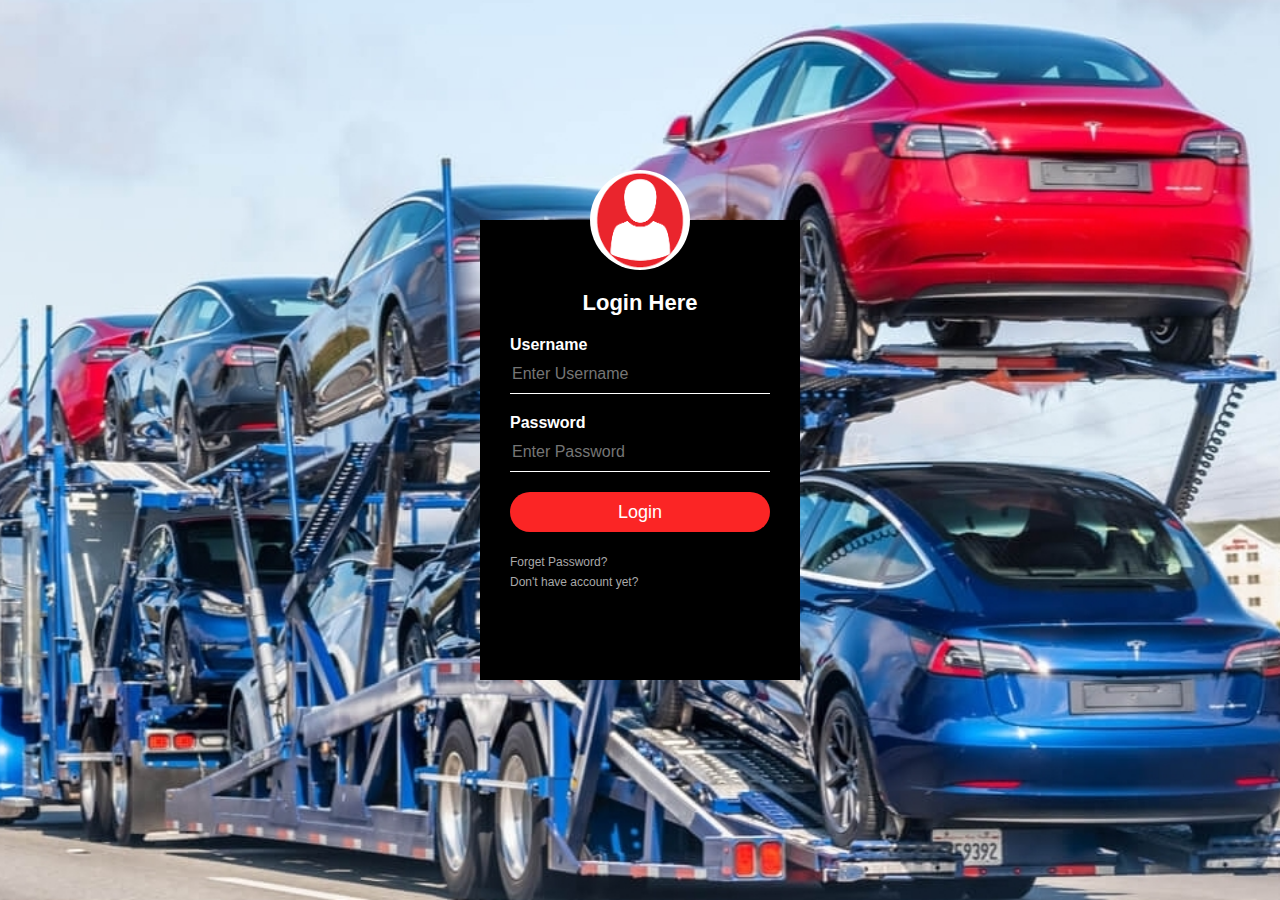
==== commit b81526c2: "added partial login" ====
--- a/Web App/index.html
+++ b/Web App/index.html
@@ -1,1450 +1,67 @@
-<!doctype html>
-<html lang="en">
-
-<head>
-    <meta charset="utf-8">
-    <meta http-equiv="X-UA-Compatible" content="IE=edge">
-    <meta http-equiv="Content-Language" content="en">
-    <meta http-equiv="Content-Type" content="text/html; charset=utf-8"/>
-    <title>AG</title>
-    <meta name="viewport" content="width=device-width, initial-scale=1, maximum-scale=1, user-scalable=no, shrink-to-fit=no" />
-    <meta name="description" content="This is an example dashboard created using build-in elements and components.">
-    <meta name="msapplication-tap-highlight" content="no">
-    <!--
-    =========================================================
-    * ArchitectUI HTML Theme Dashboard - v1.0.0
-    =========================================================
-    * Product Page: https://dashboardpack.com
-    * Copyright 2019 DashboardPack (https://dashboardpack.com)
-    * Licensed under MIT (https://github.com/DashboardPack/architectui-html-theme-free/blob/master/LICENSE)
-    =========================================================
-    * The above copyright notice and this permission notice shall be included in all copies or substantial portions of the Software.
-    -->
-<link href="./main.css" rel="stylesheet"></head>
-<body>
-    <div class="app-container app-theme-white body-tabs-shadow fixed-sidebar fixed-header">
-        <div class="app-header header-shadow">
-            <div class="app-header__logo">
-                <div class="logo-src"></div>
-                <div class="header__pane ml-auto">
-                    <div>
-                        <button type="button" class="hamburger close-sidebar-btn hamburger--elastic" data-class="closed-sidebar">
-                            <span class="hamburger-box">
-                                <span class="hamburger-inner"></span>
-                            </span>
-                        </button>
-                    </div>
-                </div>
-            </div>
-            <div class="app-header__mobile-menu">
-                <div>
-                    <button type="button" class="hamburger hamburger--elastic mobile-toggle-nav">
-                        <span class="hamburger-box">
-                            <span class="hamburger-inner"></span>
-                        </span>
-                    </button>
-                </div>
-            </div>
-            <div class="app-header__menu">
-                <span>
-                    <button type="button" class="btn-icon btn-icon-only btn btn-primary btn-sm mobile-toggle-header-nav">
-                        <span class="btn-icon-wrapper">
-                            <i class="fa fa-ellipsis-v fa-w-6"></i>
-                        </span>
-                    </button>
-                </span>
-            </div>    <div class="app-header__content">
-                <div class="app-header-left">
-                    <div class="search-wrapper">
-                        <div class="input-holder">
-                            <input type="text" class="search-input" placeholder="Type to search">
-                            <button class="search-icon"><span></span></button>
-                        </div>
-                        <button class="close"></button>
-                    </div>
-                    <ul class="header-menu nav">
-                        <li class="nav-item">
-                            <a href="javascript:void(0);" class="nav-link">
-                                <i class="nav-link-icon fa fa-database"> </i>
-                                Statistics
-                            </a>
-                        </li>
-                        <li class="btn-group nav-item">
-                            <a href="javascript:void(0);" class="nav-link">
-                                <i class="nav-link-icon fa fa-edit"></i>
-                                Projects
-                            </a>
-                        </li>
-                        <li class="dropdown nav-item">
-                            <a href="javascript:void(0);" class="nav-link">
-                                <i class="nav-link-icon fa fa-cog"></i>
-                                Settings
-                            </a>
-                        </li>
-                    </ul>        </div>
-                <div class="app-header-right">
-                    <div class="header-btn-lg pr-0">
-                        <div class="widget-content p-0">
-                            <div class="widget-content-wrapper">
-                                <div class="widget-content-left">
-                                    <div class="btn-group">
-                                        <a data-toggle="dropdown" aria-haspopup="true" aria-expanded="false" class="p-0 btn">
-                                            <img width="42" class="rounded-circle" src="assets/images/avatars/1.jpg" alt="">
-                                            <i class="fa fa-angle-down ml-2 opacity-8"></i>
-                                        </a>
-                                        <div tabindex="-1" role="menu" aria-hidden="true" class="dropdown-menu dropdown-menu-right">
-                                            <button type="button" tabindex="0" class="dropdown-item">User Account</button>
-                                            <button type="button" tabindex="0" class="dropdown-item">Settings</button>
-                                            <h6 tabindex="-1" class="dropdown-header">Header</h6>
-                                            <button type="button" tabindex="0" class="dropdown-item">Actions</button>
-                                            <div tabindex="-1" class="dropdown-divider"></div>
-                                            <button type="button" tabindex="0" class="dropdown-item">Dividers</button>
-                                        </div>
-                                    </div>
-                                </div>
-                                <div class="widget-content-left  ml-3 header-user-info">
-                                    <div class="widget-heading">
-                                        Alina Mclourd
-                                    </div>
-                                    <div class="widget-subheading">
-                                        VP People Manager
-                                    </div>
-                                </div>
-                                <div class="widget-content-right header-user-info ml-3">
-                                    <button type="button" class="btn-shadow p-1 btn btn-primary btn-sm show-toastr-example">
-                                        <i class="fa text-white fa-calendar pr-1 pl-1"></i>
-                                    </button>
-                                </div>
-                            </div>
-                        </div>
-                    </div>        </div>
-            </div>
-        </div>        <div class="ui-theme-settings">
-            <button type="button" id="TooltipDemo" class="btn-open-options btn btn-warning">
-                <i class="fa fa-cog fa-w-16 fa-spin fa-2x"></i>
-            </button>
-            <div class="theme-settings__inner">
-                <div class="scrollbar-container">
-                    <div class="theme-settings__options-wrapper">
-                        <h3 class="themeoptions-heading">Layout Options
-                        </h3>
-                        <div class="p-3">
-                            <ul class="list-group">
-                                <li class="list-group-item">
-                                    <div class="widget-content p-0">
-                                        <div class="widget-content-wrapper">
-                                            <div class="widget-content-left mr-3">
-                                                <div class="switch has-switch switch-container-class" data-class="fixed-header">
-                                                    <div class="switch-animate switch-on">
-                                                        <input type="checkbox" checked data-toggle="toggle" data-onstyle="success">
-                                                    </div>
-                                                </div>
-                                            </div>
-                                            <div class="widget-content-left">
-                                                <div class="widget-heading">Fixed Header
-                                                </div>
-                                                <div class="widget-subheading">Makes the header top fixed, always visible!
-                                                </div>
-                                            </div>
-                                        </div>
-                                    </div>
-                                </li>
-                                <li class="list-group-item">
-                                    <div class="widget-content p-0">
-                                        <div class="widget-content-wrapper">
-                                            <div class="widget-content-left mr-3">
-                                                <div class="switch has-switch switch-container-class" data-class="fixed-sidebar">
-                                                    <div class="switch-animate switch-on">
-                                                        <input type="checkbox" checked data-toggle="toggle" data-onstyle="success">
-                                                    </div>
-                                                </div>
-                                            </div>
-                                            <div class="widget-content-left">
-                                                <div class="widget-heading">Fixed Sidebar
-                                                </div>
-                                                <div class="widget-subheading">Makes the sidebar left fixed, always visible!
-                                                </div>
-                                            </div>
-                                        </div>
-                                    </div>
-                                </li>
-                                <li class="list-group-item">
-                                    <div class="widget-content p-0">
-                                        <div class="widget-content-wrapper">
-                                            <div class="widget-content-left mr-3">
-                                                <div class="switch has-switch switch-container-class" data-class="fixed-footer">
-                                                    <div class="switch-animate switch-off">
-                                                        <input type="checkbox" data-toggle="toggle" data-onstyle="success">
-                                                    </div>
-                                                </div>
-                                            </div>
-                                            <div class="widget-content-left">
-                                                <div class="widget-heading">Fixed Footer
-                                                </div>
-                                                <div class="widget-subheading">Makes the app footer bottom fixed, always visible!
-                                                </div>
-                                            </div>
-                                        </div>
-                                    </div>
-                                </li>
-                            </ul>
-                        </div>
-                        <h3 class="themeoptions-heading">
-                            <div>
-                                Header Options
-                            </div>
-                            <button type="button" class="btn-pill btn-shadow btn-wide ml-auto btn btn-focus btn-sm switch-header-cs-class" data-class="">
-                                Restore Default
-                            </button>
-                        </h3>
-                        <div class="p-3">
-                            <ul class="list-group">
-                                <li class="list-group-item">
-                                    <h5 class="pb-2">Choose Color Scheme
-                                    </h5>
-                                    <div class="theme-settings-swatches">
-                                        <div class="swatch-holder bg-primary switch-header-cs-class" data-class="bg-primary header-text-light">
-                                        </div>
-                                        <div class="swatch-holder bg-secondary switch-header-cs-class" data-class="bg-secondary header-text-light">
-                                        </div>
-                                        <div class="swatch-holder bg-success switch-header-cs-class" data-class="bg-success header-text-dark">
-                                        </div>
-                                        <div class="swatch-holder bg-info switch-header-cs-class" data-class="bg-info header-text-dark">
-                                        </div>
-                                        <div class="swatch-holder bg-warning switch-header-cs-class" data-class="bg-warning header-text-dark">
-                                        </div>
-                                        <div class="swatch-holder bg-danger switch-header-cs-class" data-class="bg-danger header-text-light">
-                                        </div>
-                                        <div class="swatch-holder bg-light switch-header-cs-class" data-class="bg-light header-text-dark">
-                                        </div>
-                                        <div class="swatch-holder bg-dark switch-header-cs-class" data-class="bg-dark header-text-light">
-                                        </div>
-                                        <div class="swatch-holder bg-focus switch-header-cs-class" data-class="bg-focus header-text-light">
-                                        </div>
-                                        <div class="swatch-holder bg-alternate switch-header-cs-class" data-class="bg-alternate header-text-light">
-                                        </div>
-                                        <div class="divider">
-                                        </div>
-                                        <div class="swatch-holder bg-vicious-stance switch-header-cs-class" data-class="bg-vicious-stance header-text-light">
-                                        </div>
-                                        <div class="swatch-holder bg-midnight-bloom switch-header-cs-class" data-class="bg-midnight-bloom header-text-light">
-                                        </div>
-                                        <div class="swatch-holder bg-night-sky switch-header-cs-class" data-class="bg-night-sky header-text-light">
-                                        </div>
-                                        <div class="swatch-holder bg-slick-carbon switch-header-cs-class" data-class="bg-slick-carbon header-text-light">
-                                        </div>
-                                        <div class="swatch-holder bg-asteroid switch-header-cs-class" data-class="bg-asteroid header-text-light">
-                                        </div>
-                                        <div class="swatch-holder bg-royal switch-header-cs-class" data-class="bg-royal header-text-light">
-                                        </div>
-                                        <div class="swatch-holder bg-warm-flame switch-header-cs-class" data-class="bg-warm-flame header-text-dark">
-                                        </div>
-                                        <div class="swatch-holder bg-night-fade switch-header-cs-class" data-class="bg-night-fade header-text-dark">
-                                        </div>
-                                        <div class="swatch-holder bg-sunny-morning switch-header-cs-class" data-class="bg-sunny-morning header-text-dark">
-                                        </div>
-                                        <div class="swatch-holder bg-tempting-azure switch-header-cs-class" data-class="bg-tempting-azure header-text-dark">
-                                        </div>
-                                        <div class="swatch-holder bg-amy-crisp switch-header-cs-class" data-class="bg-amy-crisp header-text-dark">
-                                        </div>
-                                        <div class="swatch-holder bg-heavy-rain switch-header-cs-class" data-class="bg-heavy-rain header-text-dark">
-                                        </div>
-                                        <div class="swatch-holder bg-mean-fruit switch-header-cs-class" data-class="bg-mean-fruit header-text-dark">
-                                        </div>
-                                        <div class="swatch-holder bg-malibu-beach switch-header-cs-class" data-class="bg-malibu-beach header-text-light">
-                                        </div>
-                                        <div class="swatch-holder bg-deep-blue switch-header-cs-class" data-class="bg-deep-blue header-text-dark">
-                                        </div>
-                                        <div class="swatch-holder bg-ripe-malin switch-header-cs-class" data-class="bg-ripe-malin header-text-light">
-                                        </div>
-                                        <div class="swatch-holder bg-arielle-smile switch-header-cs-class" data-class="bg-arielle-smile header-text-light">
-                                        </div>
-                                        <div class="swatch-holder bg-plum-plate switch-header-cs-class" data-class="bg-plum-plate header-text-light">
-                                        </div>
-                                        <div class="swatch-holder bg-happy-fisher switch-header-cs-class" data-class="bg-happy-fisher header-text-dark">
-                                        </div>
-                                        <div class="swatch-holder bg-happy-itmeo switch-header-cs-class" data-class="bg-happy-itmeo header-text-light">
-                                        </div>
-                                        <div class="swatch-holder bg-mixed-hopes switch-header-cs-class" data-class="bg-mixed-hopes header-text-light">
-                                        </div>
-                                        <div class="swatch-holder bg-strong-bliss switch-header-cs-class" data-class="bg-strong-bliss header-text-light">
-                                        </div>
-                                        <div class="swatch-holder bg-grow-early switch-header-cs-class" data-class="bg-grow-early header-text-light">
-                                        </div>
-                                        <div class="swatch-holder bg-love-kiss switch-header-cs-class" data-class="bg-love-kiss header-text-light">
-                                        </div>
-                                        <div class="swatch-holder bg-premium-dark switch-header-cs-class" data-class="bg-premium-dark header-text-light">
-                                        </div>
-                                        <div class="swatch-holder bg-happy-green switch-header-cs-class" data-class="bg-happy-green header-text-light">
-                                        </div>
-                                    </div>
-                                </li>
-                            </ul>
-                        </div>
-                        <h3 class="themeoptions-heading">
-                            <div>Sidebar Options</div>
-                            <button type="button" class="btn-pill btn-shadow btn-wide ml-auto btn btn-focus btn-sm switch-sidebar-cs-class" data-class="">
-                                Restore Default
-                            </button>
-                        </h3>
-                        <div class="p-3">
-                            <ul class="list-group">
-                                <li class="list-group-item">
-                                    <h5 class="pb-2">Choose Color Scheme
-                                    </h5>
-                                    <div class="theme-settings-swatches">
-                                        <div class="swatch-holder bg-primary switch-sidebar-cs-class" data-class="bg-primary sidebar-text-light">
-                                        </div>
-                                        <div class="swatch-holder bg-secondary switch-sidebar-cs-class" data-class="bg-secondary sidebar-text-light">
-                                        </div>
-                                        <div class="swatch-holder bg-success switch-sidebar-cs-class" data-class="bg-success sidebar-text-dark">
-                                        </div>
-                                        <div class="swatch-holder bg-info switch-sidebar-cs-class" data-class="bg-info sidebar-text-dark">
-                                        </div>
-                                        <div class="swatch-holder bg-warning switch-sidebar-cs-class" data-class="bg-warning sidebar-text-dark">
-                                        </div>
-                                        <div class="swatch-holder bg-danger switch-sidebar-cs-class" data-class="bg-danger sidebar-text-light">
-                                        </div>
-                                        <div class="swatch-holder bg-light switch-sidebar-cs-class" data-class="bg-light sidebar-text-dark">
-                                        </div>
-                                        <div class="swatch-holder bg-dark switch-sidebar-cs-class" data-class="bg-dark sidebar-text-light">
-                                        </div>
-                                        <div class="swatch-holder bg-focus switch-sidebar-cs-class" data-class="bg-focus sidebar-text-light">
-                                        </div>
-                                        <div class="swatch-holder bg-alternate switch-sidebar-cs-class" data-class="bg-alternate sidebar-text-light">
-                                        </div>
-                                        <div class="divider">
-                                        </div>
-                                        <div class="swatch-holder bg-vicious-stance switch-sidebar-cs-class" data-class="bg-vicious-stance sidebar-text-light">
-                                        </div>
-                                        <div class="swatch-holder bg-midnight-bloom switch-sidebar-cs-class" data-class="bg-midnight-bloom sidebar-text-light">
-                                        </div>
-                                        <div class="swatch-holder bg-night-sky switch-sidebar-cs-class" data-class="bg-night-sky sidebar-text-light">
-                                        </div>
-                                        <div class="swatch-holder bg-slick-carbon switch-sidebar-cs-class" data-class="bg-slick-carbon sidebar-text-light">
-                                        </div>
-                                        <div class="swatch-holder bg-asteroid switch-sidebar-cs-class" data-class="bg-asteroid sidebar-text-light">
-                                        </div>
-                                        <div class="swatch-holder bg-royal switch-sidebar-cs-class" data-class="bg-royal sidebar-text-light">
-                                        </div>
-                                        <div class="swatch-holder bg-warm-flame switch-sidebar-cs-class" data-class="bg-warm-flame sidebar-text-dark">
-                                        </div>
-                                        <div class="swatch-holder bg-night-fade switch-sidebar-cs-class" data-class="bg-night-fade sidebar-text-dark">
-                                        </div>
-                                        <div class="swatch-holder bg-sunny-morning switch-sidebar-cs-class" data-class="bg-sunny-morning sidebar-text-dark">
-                                        </div>
-                                        <div class="swatch-holder bg-tempting-azure switch-sidebar-cs-class" data-class="bg-tempting-azure sidebar-text-dark">
-                                        </div>
-                                        <div class="swatch-holder bg-amy-crisp switch-sidebar-cs-class" data-class="bg-amy-crisp sidebar-text-dark">
-                                        </div>
-                                        <div class="swatch-holder bg-heavy-rain switch-sidebar-cs-class" data-class="bg-heavy-rain sidebar-text-dark">
-                                        </div>
-                                        <div class="swatch-holder bg-mean-fruit switch-sidebar-cs-class" data-class="bg-mean-fruit sidebar-text-dark">
-                                        </div>
-                                        <div class="swatch-holder bg-malibu-beach switch-sidebar-cs-class" data-class="bg-malibu-beach sidebar-text-light">
-                                        </div>
-                                        <div class="swatch-holder bg-deep-blue switch-sidebar-cs-class" data-class="bg-deep-blue sidebar-text-dark">
-                                        </div>
-                                        <div class="swatch-holder bg-ripe-malin switch-sidebar-cs-class" data-class="bg-ripe-malin sidebar-text-light">
-                                        </div>
-                                        <div class="swatch-holder bg-arielle-smile switch-sidebar-cs-class" data-class="bg-arielle-smile sidebar-text-light">
-                                        </div>
-                                        <div class="swatch-holder bg-plum-plate switch-sidebar-cs-class" data-class="bg-plum-plate sidebar-text-light">
-                                        </div>
-                                        <div class="swatch-holder bg-happy-fisher switch-sidebar-cs-class" data-class="bg-happy-fisher sidebar-text-dark">
-                                        </div>
-                                        <div class="swatch-holder bg-happy-itmeo switch-sidebar-cs-class" data-class="bg-happy-itmeo sidebar-text-light">
-                                        </div>
-                                        <div class="swatch-holder bg-mixed-hopes switch-sidebar-cs-class" data-class="bg-mixed-hopes sidebar-text-light">
-                                        </div>
-                                        <div class="swatch-holder bg-strong-bliss switch-sidebar-cs-class" data-class="bg-strong-bliss sidebar-text-light">
-                                        </div>
-                                        <div class="swatch-holder bg-grow-early switch-sidebar-cs-class" data-class="bg-grow-early sidebar-text-light">
-                                        </div>
-                                        <div class="swatch-holder bg-love-kiss switch-sidebar-cs-class" data-class="bg-love-kiss sidebar-text-light">
-                                        </div>
-                                        <div class="swatch-holder bg-premium-dark switch-sidebar-cs-class" data-class="bg-premium-dark sidebar-text-light">
-                                        </div>
-                                        <div class="swatch-holder bg-happy-green switch-sidebar-cs-class" data-class="bg-happy-green sidebar-text-light">
-                                        </div>
-                                    </div>
-                                </li>
-                            </ul>
-                        </div>
-                        <h3 class="themeoptions-heading">
-                            <div>Main Content Options</div>
-                            <button type="button" class="btn-pill btn-shadow btn-wide ml-auto active btn btn-focus btn-sm">Restore Default
-                            </button>
-                        </h3>
-                        <div class="p-3">
-                            <ul class="list-group">
-                                <li class="list-group-item">
-                                    <h5 class="pb-2">Page Section Tabs
-                                    </h5>
-                                    <div class="theme-settings-swatches">
-                                        <div role="group" class="mt-2 btn-group">
-                                            <button type="button" class="btn-wide btn-shadow btn-primary btn btn-secondary switch-theme-class" data-class="body-tabs-line">
-                                                Line
-                                            </button>
-                                            <button type="button" class="btn-wide btn-shadow btn-primary active btn btn-secondary switch-theme-class" data-class="body-tabs-shadow">
-                                                Shadow
-                                            </button>
-                                        </div>
-                                    </div>
-                                </li>
-                            </ul>
-                        </div>
-                    </div>
-                </div>
-            </div>
-        </div>        <div class="app-main">
-                <div class="app-sidebar sidebar-shadow">
-                    <div class="app-header__logo">
-                        <div class="logo-src"></div>
-                        <div class="header__pane ml-auto">
-                            <div>
-                                <button type="button" class="hamburger close-sidebar-btn hamburger--elastic" data-class="closed-sidebar">
-                                    <span class="hamburger-box">
-                                        <span class="hamburger-inner"></span>
-                                    </span>
-                                </button>
-                            </div>
-                        </div>
-                    </div>
-                    <div class="app-header__mobile-menu">
-                        <div>
-                            <button type="button" class="hamburger hamburger--elastic mobile-toggle-nav">
-                                <span class="hamburger-box">
-                                    <span class="hamburger-inner"></span>
-                                </span>
-                            </button>
-                        </div>
-                    </div>
-                    <div class="app-header__menu">
-                        <span>
-                            <button type="button" class="btn-icon btn-icon-only btn btn-primary btn-sm mobile-toggle-header-nav">
-                                <span class="btn-icon-wrapper">
-                                    <i class="fa fa-ellipsis-v fa-w-6"></i>
-                                </span>
-                            </button>
-                        </span>
-                    </div>    <div class="scrollbar-sidebar">
-                        <div class="app-sidebar__inner">
-                            <ul class="vertical-nav-menu">
-                                <li class="app-sidebar__heading">Dashboards</li>
-                                <li>
-                                    <a href="index.html" class="mm-active">
-                                        <i class="metismenu-icon pe-7s-rocket"></i>
-                                        Sales Management
-                                    </a>
-                                </li>
-                                <li class="app-sidebar__heading">UI Components</li>
-                                <li
-                                    
-                                    
-                                    
-                                    
-                                    
-                                    
-                                    
-                                    
-                                >
-                                    <a href="#">
-                                        <i class="metismenu-icon pe-7s-diamond"></i>
-                                        Elements
-                                        <i class="metismenu-state-icon pe-7s-angle-down caret-left"></i>
-                                    </a>
-                                    <ul
-                                        
-                                        
-                                        
-                                        
-                                        
-                                        
-                                        
-                                        
-                                    >
-                                        <li>
-                                            <a href="elements-buttons-standard.html">
-                                                <i class="metismenu-icon"></i>
-                                                Buttons
-                                            </a>
-                                        </li>
-                                        <li>
-                                            <a href="elements-dropdowns.html">
-                                                <i class="metismenu-icon">
-                                                </i>Dropdowns
-                                            </a>
-                                        </li>
-                                        <li>
-                                            <a href="elements-icons.html">
-                                                <i class="metismenu-icon">
-                                                </i>Icons
-                                            </a>
-                                        </li>
-                                        <li>
-                                            <a href="elements-badges-labels.html">
-                                                <i class="metismenu-icon">
-                                                </i>Badges
-                                            </a>
-                                        </li>
-                                        <li>
-                                            <a href="elements-cards.html">
-                                                <i class="metismenu-icon">
-                                                </i>Cards
-                                            </a>
-                                        </li>
-                                        <li>
-                                            <a href="elements-list-group.html">
-                                                <i class="metismenu-icon">
-                                                </i>List Groups
-                                            </a>
-                                        </li>
-                                        <li>
-                                            <a href="elements-navigation.html">
-                                                <i class="metismenu-icon">
-                                                </i>Navigation Menus
-                                            </a>
-                                        </li>
-                                        <li>
-                                            <a href="elements-utilities.html">
-                                                <i class="metismenu-icon">
-                                                </i>Utilities
-                                            </a>
-                                        </li>
-                                    </ul>
-                                </li>
-                                <li
-                                    
-                                    
-                                    
-                                    
-                                    
-                                    
-                                    
-                                    
-                                    
-                                    
-                                    
-                                >
-                                    <a href="#">
-                                        <i class="metismenu-icon pe-7s-car"></i>
-                                        Components
-                                        <i class="metismenu-state-icon pe-7s-angle-down caret-left"></i>
-                                    </a>
-                                    <ul
-                                        
-                                        
-                                        
-                                        
-                                        
-                                        
-                                        
-                                        
-                                        
-                                        
-                                        
-                                    >
-                                        <li>
-                                            <a href="components-tabs.html">
-                                                <i class="metismenu-icon">
-                                                </i>Tabs
-                                            </a>
-                                        </li>
-                                        <li>
-                                            <a href="components-accordions.html">
-                                                <i class="metismenu-icon">
-                                                </i>Accordions
-                                            </a>
-                                        </li>
-                                        <li>
-                                            <a href="components-notifications.html">
-                                                <i class="metismenu-icon">
-                                                </i>Notifications
-                                            </a>
-                                        </li>
-                                        <li>
-                                            <a href="components-modals.html">
-                                                <i class="metismenu-icon">
-                                                </i>Modals
-                                            </a>
-                                        </li>
-                                        <li>
-                                            <a href="components-progress-bar.html">
-                                                <i class="metismenu-icon">
-                                                </i>Progress Bar
-                                            </a>
-                                        </li>
-                                        <li>
-                                            <a href="components-tooltips-popovers.html">
-                                                <i class="metismenu-icon">
-                                                </i>Tooltips &amp; Popovers
-                                            </a>
-                                        </li>
-                                        <li>
-                                            <a href="components-carousel.html">
-                                                <i class="metismenu-icon">
-                                                </i>Carousel
-                                            </a>
-                                        </li>
-                                        <li>
-                                            <a href="components-calendar.html">
-                                                <i class="metismenu-icon">
-                                                </i>Calendar
-                                            </a>
-                                        </li>
-                                        <li>
-                                            <a href="components-pagination.html">
-                                                <i class="metismenu-icon">
-                                                </i>Pagination
-                                            </a>
-                                        </li>
-                                        <li>
-                                            <a href="components-scrollable-elements.html">
-                                                <i class="metismenu-icon">
-                                                </i>Scrollable
-                                            </a>
-                                        </li>
-                                        <li>
-                                            <a href="components-maps.html">
-                                                <i class="metismenu-icon">
-                                                </i>Maps
-                                            </a>
-                                        </li>
-                                    </ul>
-                                </li>
-                                <li  >
-                                    <a href="tables-regular.html">
-                                        <i class="metismenu-icon pe-7s-display2"></i>
-                                        Tables
-                                    </a>
-                                </li>
-                                <li class="app-sidebar__heading">Widgets</li>
-                                <li>
-                                    <a href="dashboard-boxes.html">
-                                        <i class="metismenu-icon pe-7s-display2"></i>
-                                        Dashboard Boxes
-                                    </a>
-                                </li>
-                                <li class="app-sidebar__heading">Forms</li>
-                                <li>
-                                    <a href="forms-controls.html">
-                                        <i class="metismenu-icon pe-7s-mouse">
-                                        </i>Forms Controls
-                                    </a>
-                                </li>
-                                <li>
-                                    <a href="forms-layouts.html">
-                                        <i class="metismenu-icon pe-7s-eyedropper">
-                                        </i>Forms Layouts
-                                    </a>
-                                </li>
-                                <li>
-                                    <a href="forms-validation.html">
-                                        <i class="metismenu-icon pe-7s-pendrive">
-                                        </i>Forms Validation
-                                    </a>
-                                </li>
-                                <li class="app-sidebar__heading">Charts</li>
-                                <li>
-                                    <a href="charts-chartjs.html">
-                                        <i class="metismenu-icon pe-7s-graph2">
-                                        </i>ChartJS
-                                    </a>
-                                </li>
-                                <li class="app-sidebar__heading">PRO Version</li>
-                                <li>
-                                    <a href="https://dashboardpack.com/theme-details/architectui-dashboard-html-pro/" target="_blank">
-                                        <i class="metismenu-icon pe-7s-graph2">
-                                        </i>
-                                        Upgrade to PRO
-                                    </a>
-                                </li>
-                            </ul>
-                        </div>
-                    </div>
-                </div>    <div class="app-main__outer">
-                    <div class="app-main__inner">
-                        <div class="app-page-title">
-                            <div class="page-title-wrapper">
-                                <div class="page-title-heading">
-                                    <div class="page-title-icon">
-                                        <i class="pe-7s-car icon-gradient bg-mean-fruit">
-                                        </i>
-                                    </div>
-                                    <div>Car Shipping Sales
-                                        <div class="page-title-subheading">Sales Analytics Management System
-                                        </div>
-                                    </div>
-                                </div>
-                                <div class="page-title-actions">
-                                    <button type="button" data-toggle="tooltip" title="Example Tooltip" data-placement="bottom" class="btn-shadow mr-3 btn btn-dark">
-                                        <i class="fa fa-star"></i>
-                                    </button>
-                                    <div class="d-inline-block dropdown">
-                                        <button type="button" data-toggle="dropdown" aria-haspopup="true" aria-expanded="false" class="btn-shadow dropdown-toggle btn btn-info">
-                                            <span class="btn-icon-wrapper pr-2 opacity-7">
-                                                <i class="fa fa-business-time fa-w-20"></i>
-                                            </span>
-                                            Buttons
-                                        </button>
-                                        <div tabindex="-1" role="menu" aria-hidden="true" class="dropdown-menu dropdown-menu-right">
-                                            <ul class="nav flex-column">
-                                                <li class="nav-item">
-                                                    <a href="javascript:void(0);" class="nav-link">
-                                                        <i class="nav-link-icon lnr-inbox"></i>
-                                                        <span>
-                                                            Inbox
-                                                        </span>
-                                                        <div class="ml-auto badge badge-pill badge-secondary">86</div>
-                                                    </a>
-                                                </li>
-                                                <li class="nav-item">
-                                                    <a href="javascript:void(0);" class="nav-link">
-                                                        <i class="nav-link-icon lnr-book"></i>
-                                                        <span>
-                                                            Book
-                                                        </span>
-                                                        <div class="ml-auto badge badge-pill badge-danger">5</div>
-                                                    </a>
-                                                </li>
-                                                <li class="nav-item">
-                                                    <a href="javascript:void(0);" class="nav-link">
-                                                        <i class="nav-link-icon lnr-picture"></i>
-                                                        <span>
-                                                            Picture
-                                                        </span>
-                                                    </a>
-                                                </li>
-                                                <li class="nav-item">
-                                                    <a disabled href="javascript:void(0);" class="nav-link disabled">
-                                                        <i class="nav-link-icon lnr-file-empty"></i>
-                                                        <span>
-                                                            File Disabled
-                                                        </span>
-                                                    </a>
-                                                </li>
-                                            </ul>
-                                        </div>
-                                    </div>
-                                </div>    </div>
-                        </div>            <div class="row">
-                            <div class="col-md-6 col-xl-4">
-                                <div class="card mb-3 widget-content bg-midnight-bloom">
-                                    <div class="widget-content-wrapper text-white">
-                                        <div class="widget-content-left">
-                                            <div class="widget-heading">Total Orders</div>
-                                            <div class="widget-subheading">Last year expenses</div>
-                                        </div>
-                                        <div class="widget-content-right">
-                                            <div class="widget-numbers text-white"><span>1896</span></div>
-                                        </div>
-                                    </div>
-                                </div>
-                            </div>
-                            <div class="col-md-6 col-xl-4">
-                                <div class="card mb-3 widget-content bg-arielle-smile">
-                                    <div class="widget-content-wrapper text-white">
-                                        <div class="widget-content-left">
-                                            <div class="widget-heading">Clients</div>
-                                            <div class="widget-subheading">Total Clients Profit</div>
-                                        </div>
-                                        <div class="widget-content-right">
-                                            <div class="widget-numbers text-white"><span>$ 568</span></div>
-                                        </div>
-                                    </div>
-                                </div>
-                            </div>
-                            <div class="col-md-6 col-xl-4">
-                                <div class="card mb-3 widget-content bg-grow-early">
-                                    <div class="widget-content-wrapper text-white">
-                                        <div class="widget-content-left">
-                                            <div class="widget-heading">Followers</div>
-                                            <div class="widget-subheading">People Interested</div>
-                                        </div>
-                                        <div class="widget-content-right">
-                                            <div class="widget-numbers text-white"><span>46%</span></div>
-                                        </div>
-                                    </div>
-                                </div>
-                            </div>
-                            <div class="d-xl-none d-lg-block col-md-6 col-xl-4">
-                                <div class="card mb-3 widget-content bg-premium-dark">
-                                    <div class="widget-content-wrapper text-white">
-                                        <div class="widget-content-left">
-                                            <div class="widget-heading">Products Sold</div>
-                                            <div class="widget-subheading">Revenue streams</div>
-                                        </div>
-                                        <div class="widget-content-right">
-                                            <div class="widget-numbers text-warning"><span>$14M</span></div>
-                                        </div>
-                                    </div>
-                                </div>
-                            </div>
-                        </div>
-                        <div class="row">
-                            <div class="col-md-6">
-                            <div class="main-card mb-3 card">
-                                <div class="card-body">
-                                    <h5 class="card-title">Submit New Sale</h5>
-                                    <form class="needs-validation" novalidate > <!--action="http://localhost:5000/write" method="post"-->
-                                        <div class="form-row">
-                                            <div class="col-md-4 mb-3">
-                                                <label for="validationCustom01">Timestamp</label>
-                                                <input type="text" name="timestamp" class="form-control" id="timestamp" placeholder="Timestamp" value="" required>
-                                                <script>
-                                                    var datetime = new Date().toLocaleString();
-                                                    document.getElementById("timestamp").value = datetime;
-                                                </script>
-                                                <div class="valid-feedback">
-                                                    Looks good!
-                                                </div>
-                                            </div>
-                                            <div class="col-md-4 mb-3">
-                                                <label for="validationCustom02">Agent Name</label>
-                                                <input type="text" name="agent_name" class="form-control" id="validationCustom02" placeholder="Agent Name" required>
-                                                <div class="valid-feedback">
-                                                    Looks good!
-                                                </div>
-                                            </div>
-                                            <div class="col-md-4 mb-3">
-                                                <label for="validationCustom02">Order ID</label>
-                                                <input type="text" name="order_id" class="form-control" id="validationCustom02" placeholder="Order ID" required>
-                                                <div class="valid-feedback">
-                                                    Looks good!
-                                                </div>
-                                            </div>
-                                        </div>
-                                        <div class="form-row">
-                                            <div class="col-md-4 mb-3">
-                                                <label for="validationCustom01">Client Name</label>
-                                                <input type="text" name="client_name" class="form-control" id="validationCustom01" placeholder="Client Name" required>
-                                                <div class="valid-feedback">
-                                                    Looks good!
-                                                </div>
-                                            </div>
-                                            <div class="col-md-4 mb-3">
-                                                <label for="validationCustom02">Contact</label>
-                                                <input type="text" name="contact" class="form-control" id="validationCustom02" placeholder="Contact" required>
-                                                <div class="valid-feedback">
-                                                    Looks good!
-                                                </div>
-                                            </div>
-                                            <div class="col-md-4 mb-3">
-                                                <label for="validationCustom02">Email-ID</label>
-                                                <input type="text" name="email_id" class="form-control" id="validationCustom02" placeholder="Email-ID" required>
-                                                <div class="valid-feedback">
-                                                    Looks good!
-                                                </div>
-                                            </div>
-                                        </div>
-                                        <div class="form-row">
-                                            <div class="col-md-4 mb-3">
-                                                <label for="validationCustom01">Total Tariff</label>
-                                                <input type="text" name="total_tariff" class="form-control" id="validationCustom01" placeholder="Total Tariff" required>
-                                                <div class="valid-feedback">
-                                                    Looks good!
-                                                </div>
-                                            </div>
-                                            <div class="col-md-4 mb-3">
-                                                <label for="validationCustom02">Deposit</label>
-                                                <input type="text" name="deposit" class="form-control" id="validationCustom02" placeholder="Deposit" required>
-                                                <div class="valid-feedback">
-                                                    Looks good!
-                                                </div>
-                                            </div>
-                                            <div class="col-md-4 mb-3">
-                                                <label for="validationCustom02">Profit</label>
-                                                <input type="text" name="profit" class="form-control" id="validationCustom02" placeholder="Profit" required>
-                                                <div class="valid-feedback">
-                                                    Looks good!
-                                                </div>
-                                            </div>
-                                        </div>
-                                        <div class="form-row">
-                                            <div class="col-md-4 mb-3">
-                                                <label for="validationCustom01">Driver Pay</label>
-                                                <input type="text" name="driver_pay" class="form-control" id="validationCustom01" placeholder="Driver Pay" required>
-                                                <div class="valid-feedback">
-                                                    Looks good!
-                                                </div>
-                                            </div>
-                                            <div class="col-md-4 mb-3">
-                                                <label for="validationCustom02">Payment Method</label>
-                                                <input type="text" name="payment_method" class="form-control" id="validationCustom02" placeholder="Payment Method" required>
-                                                <div class="valid-feedback">
-                                                    Looks good!
-                                                </div>
-                                            </div>
-                                            <div class="col-md-4 mb-3">
-                                                <label for="validationCustom02">Pickup Date</label>
-                                                <input type="text" name="pickup_date" class="form-control" id="validationCustom02" placeholder="Pickup Date" required>
-                                                <div class="valid-feedback">
-                                                    Looks good!
-                                                </div>
-                                            </div>
-                                        </div>
-                                        <div class="form-row">
-                                            <div class="col-md-4 mb-3">
-                                                <label for="validationCustom01">Number of Vehicle</label>
-                                                <input type="text" name="no_of_vehicles" class="form-control" id="validationCustom01" placeholder="Number of Vehicle" required>
-                                                <div class="valid-feedback">
-                                                    Looks good!
-                                                </div>
-                                            </div>
-                                            <div class="col-md-4 mb-3">
-                                                <label for="validationCustom02">Pickup</label>
-                                                <input type="text" name="pickup" class="form-control" id="validationCustom02" placeholder="Pickup" required>
-                                                <div class="valid-feedback">
-                                                    Looks good!
-                                                </div>
-                                            </div>
-                                            <div class="col-md-4 mb-3">
-                                                <label for="validationCustom02">Booking Status</label>
-                                                <input type="text" name="booking_status" class="form-control" id="validationCustom02" placeholder="Booking Status" required>
-                                                <div class="valid-feedback">
-                                                    Looks good!
-                                                </div>
-                                            </div>
-                                        </div>
-                                        <div class="form-row">
-                                            <div class="col-md-4 mb-3">
-                                                <label for="validationCustom01">Agreement</label>
-                                                <input type="text" name="agreement" class="form-control" id="validationCustom01" placeholder="Agreement" required>
-                                                <div class="valid-feedback">
-                                                    Looks good!
-                                                </div>
-                                            </div>
-                                            <div class="col-md-4 mb-3">
-                                                <label for="validationCustom02">Agent Notes</label>
-                                                <input type="text" name="agent_notes" class="form-control" id="validationCustom02" placeholder="Agent Notes" required>
-                                                <div class="valid-feedback">
-                                                    Looks good!
-                                                </div>
-                                            </div>
-                                            <div class="col-md-4 mb-3">
-                                                <label for="validationCustom02">JT Link</label>
-                                                <input type="text" name="jt_link" class="form-control" id="validationCustom02" placeholder="JT Link" required>
-                                                <div class="valid-feedback">
-                                                    Looks good!
-                                                </div>
-                                            </div>
-                                        </div>
-                                        <!-- <div class="form-group">
-                                            <div class="form-check">
-                                                <input class="form-check-input" type="checkbox" value="" id="invalidCheck" required>
-                                                <label class="form-check-label" for="invalidCheck">
-                                                    Agree to terms and conditions
-                                                </label>
-                                                <div class="invalid-feedback">
-                                                    You must agree before submitting.
-                                                </div>
-                                            </div>
-                                        </div> -->
-                                        <button class="btn btn-primary" type="submit">Submit form</button>
-                                    </form>
-                                    <div id=salesresults></div>
-                                    <script>
-                                        document.querySelector('form').addEventListener('submit', (e) => {
-                                        const formData = new FormData(e.target);
-                                        // Now you can use formData.get('foo'), for example.
-                                        // Don't forget e.preventDefault() if you want to stop normal form .submission
-                                        // alert(formData.get('sales'));
-                                        xhr = new XMLHttpRequest();
-
-                                        xhr.open( 'POST', 'http://4755-111-88-230-12.ngrok.io/write', true );
-                                        xhr.onreadystatechange = function ( response ) {};
-                                        xhr.send( formData );
-
-                                        // e.preventDefault();
-                                        });
-                                        
-                                    </script>
-                
-                                    <script>
-                                        // Example starter JavaScript for disabling form submissions if there are invalid fields
-                                        (function() {
-                                            'use strict';
-                                            window.addEventListener('load', function() {
-                                                // Fetch all the forms we want to apply custom Bootstrap validation styles to
-                                                var forms = document.getElementsByClassName('needs-validation');
-                                                // Loop over them and prevent submission
-                                                var validation = Array.prototype.filter.call(forms, function(form) {
-                                                    form.addEventListener('submit', function(event) {
-                                                        if (form.checkValidity() === false) {
-                                                            event.preventDefault();
-                                                            event.stopPropagation();
-                                                        }
-                                                        form.classList.add('was-validated');
-                                                    }, false);
-                                                });
-                                            }, false);
-                                        })();
-                                    </script>
-                                </div>
-                            </div>
-                            </div>
-                            <div class="col-md-6">
-                                <div class="main-card mb-3 card">
-                                    <div class="card-body"><h5 class="card-title">Sales Records</h5>
-                                        <table id="populateTable" class="mb-0 table table-bordered">
-                                            <thead>
-                                                <tr>
-                                                    <th>#</th>
-                                                    <th>Timestamp</th>
-                                                    <th>Agent Name</th>
-                                                    <th>Order ID</th>
-                                                    <th>Actions</th>
-                                                </tr>
-                                                </thead>
-                                        </table>
-                                    </div>
-                                    <button class="mb-2 mr-2 btn btn-primary" onclick="populateOverallOverview()">Refresh
-                                    </button>
-                                </div>
-                                
-                            </div>
-
-                            <script>
-                                function populateOverallOverview(result){
-                                    var table = document.getElementById("populateTable");
-
-                                    var xhr = new XMLHttpRequest();
-                                    xhr.onreadystatechange = function() {
-                                        if (xhr.readyState === 4) {
-                                        // callback(xhr.response);
-                                            console.log("Data Fetched");
-                                            var results = xhr.response;  
-                                            results = JSON.parse(results);
-                                            console.log("RESULTS: ", results);
-
-                                            function addCell(tr, text, last=false, btn_id=null) {
-                                                function ViewClick(event){
-                                                console.log(event.target.id + ' was clicked'); //modal_timestamp
-                                                // factionName = results[event.target.id-1]['timestamp'];
-                                                // console.log(factionName);
-                                                // document.getElementById('modal_timestamp').innerHTML = factionName;
-                                                var orig_keys = {"modal_timestamp":"Timestamp", "modal_agent_name":"Agent Name", "modal_order_id":"Order ID", "modal_client_name":"Client Name", "modal_contact":"Contact", "modal_email_id":"Email-ID", "modal_total_tariff":"Total Tarrif", "modal_deposit":"Deposit", "modal_profit":"Profit", "modal_driver_pay":"Driver Pay", "modal_payment_method":"Payment Method", "modal_pickup_date":"Pickup Date", "modal_no_of_vehicles":"Number of Vehicles", "modal_pickup":"Pickup", "modal_booking_status":"Booking Status", "modal_agreement":"Agreement", "modal_agent_notes":"Agent Notes", "modal_jt_link":"JT Link", }
-                                                Object.keys(results[event.target.id - 1]).forEach(function(key) {
-                                                    document.getElementById('modal_' + key).innerHTML = orig_keys['modal_' + key].bold() + ": " + results[event.target.id - 1][key];
-                                                    })
-                                                }
-
-                                                function EditClick(event){
-                                                console.log(event.target.id + ' was clicked'); //modal_timestamp
-                                                Object.keys(results[event.target.id - 1]).forEach(function(key) {
-                                                    document.getElementById('emodal_' + key).value = results[event.target.id - 1][key];
-                                                    })
-                                                }
-
-                                                if (last == true) {
-                                                    var btn = document.createElement('input');
-                                                    var btn2 = document.createElement('input');
-                                                    var btn3 = document.createElement('input');
-
-                                                    var td = tr.insertCell();
-                                                    btn.id = btn_id
-                                                    btn.type = "button";
-                                                    btn.className = "mb-2 mr-2 btn-transition btn btn-outline-primary";
-                                                    btn.value = "View";
-                                                    btn.dataset.target = "#exampleModalLong";
-                                                    btn.dataset.toggle = "modal";
-                                                    btn.onclick = ViewClick;
-                                                    td.appendChild(btn);
-
-                                                    btn2.type = "button";
-                                                    btn2.id = btn_id
-                                                    btn2.className = "mb-2 mr-2 btn-transition btn btn-outline-warning";
-                                                    btn2.value = "Edit";
-                                                    btn2.dataset.target = "#editmodal";
-                                                    btn2.dataset.toggle = "modal";
-                                                    btn2.onclick = EditClick;
-                                                    td.appendChild(btn2);
-
-                                                    btn3.type = "button";
-                                                    btn3.className = "mb-2 mr-2 btn-transition btn btn-outline-danger";
-                                                    btn3.value = "Delete";
-                                                    // btn.onclick = (function(entry) {return function() {chooseUser(entry);}})(entry);
-                                                    td.appendChild(btn3);
-
-
-                                                    return td;
-                                                }
-                                                else{
-                                                    var td = tr.insertCell();
-                                                    td.textContent = text;
-                                                    return td;
-                                                }
-                                            }  
-
-                                            var i = 1;
-                                            var Table = document.getElementById("populateTable");
-                                            Table.innerHTML = "<thead><tr><th>#</th><th>Timestamp</th><th>Agent Name</th><th>Order ID</th><th>Actions</th></tr></thead>";
-                                            // var table_cols = ["TimeStamp", "Agent Name", "Order ID", "Actions"]
-                                            // for(var a = 0; a < 4; a++){
-
-                                            // }
-                                            for(var j = 0; j < results.length; j++){
-                                                var row = table.insertRow();
-                                                var item = results[j];
-                                                addCell(row, i);
-                                                addCell(row, item.timestamp);
-                                                addCell(row, item.agent_name);
-                                                addCell(row, item.order_id);
-                                                addCell(row, "", last=true, btn_id=i);
-                                                i = i + 1;
-                                                }
-                                                
-                                        }
-                                    }
-                                    
-                                    xhr.open('GET', "http://4755-111-88-230-12.ngrok.io/read", true);
-                                    xhr.send('');
-                                    // console.log(results);                                    
-                                }
-                            </script>
-
-
-
-                        </div>
-                        <div class="row">
-                            <div class="col-md-6 col-xl-4">
-                                <div class="card mb-3 widget-content">
-                                    <div class="widget-content-outer">
-                                        <div class="widget-content-wrapper">
-                                            <div class="widget-content-left">
-                                                <div class="widget-heading">Total Orders</div>
-                                                <div class="widget-subheading">Last year expenses</div>
-                                            </div>
-                                            <div class="widget-content-right">
-                                                <div class="widget-numbers text-success">1896</div>
-                                            </div>
-                                        </div>
-                                    </div>
-                                </div>
-                            </div>
-                            <div class="col-md-6 col-xl-4">
-                                <div class="card mb-3 widget-content">
-                                    <div class="widget-content-outer">
-                                        <div class="widget-content-wrapper">
-                                            <div class="widget-content-left">
-                                                <div class="widget-heading">Products Sold</div>
-                                                <div class="widget-subheading">Revenue streams</div>
-                                            </div>
-                                            <div class="widget-content-right">
-                                                <div class="widget-numbers text-warning">$3M</div>
-                                            </div>
-                                        </div>
-                                    </div>
-                                </div>
-                            </div>
-                            <div class="col-md-6 col-xl-4">
-                                <div class="card mb-3 widget-content">
-                                    <div class="widget-content-outer">
-                                        <div class="widget-content-wrapper">
-                                            <div class="widget-content-left">
-                                                <div class="widget-heading">Followers</div>
-                                                <div class="widget-subheading">People Interested</div>
-                                            </div>
-                                            <div class="widget-content-right">
-                                                <div class="widget-numbers text-danger">45,9%</div>
-                                            </div>
-                                        </div>
-                                    </div>
-                                </div>
-                            </div>
-                            <div class="d-xl-none d-lg-block col-md-6 col-xl-4">
-                                <div class="card mb-3 widget-content">
-                                    <div class="widget-content-outer">
-                                        <div class="widget-content-wrapper">
-                                            <div class="widget-content-left">
-                                                <div class="widget-heading">Income</div>
-                                                <div class="widget-subheading">Expected totals</div>
-                                            </div>
-                                            <div class="widget-content-right">
-                                                <div class="widget-numbers text-focus">$147</div>
-                                            </div>
-                                        </div>
-                                        <div class="widget-progress-wrapper">
-                                            <div class="progress-bar-sm progress-bar-animated-alt progress">
-                                                <div class="progress-bar bg-info" role="progressbar" aria-valuenow="54" aria-valuemin="0" aria-valuemax="100" style="width: 54%;"></div>
-                                            </div>
-                                            <div class="progress-sub-label">
-                                                <div class="sub-label-left">Expenses</div>
-                                                <div class="sub-label-right">100%</div>
-                                            </div>
-                                        </div>
-                                    </div>
-                                </div>
-                            </div>
-                        </div>
-                        
-                        
-                    </div>
-                    <div class="app-wrapper-footer">
-                        <div class="app-footer">
-                            <div class="app-footer__inner">
-                                <div class="app-footer-left">
-                                    <ul class="nav">
-                                        <li class="nav-item">
-                                            <a href="javascript:void(0);" class="nav-link">
-                                                Footer Link 1
-                                            </a>
-                                        </li>
-                                        <li class="nav-item">
-                                            <a href="javascript:void(0);" class="nav-link">
-                                                Footer Link 2
-                                            </a>
-                                        </li>
-                                    </ul>
-                                </div>
-                                <div class="app-footer-right">
-                                    <ul class="nav">
-                                        <li class="nav-item">
-                                            <a href="javascript:void(0);" class="nav-link">
-                                                Footer Link 3
-                                            </a>
-                                        </li>
-                                        <li class="nav-item">
-                                            <a href="javascript:void(0);" class="nav-link">
-                                                <div class="badge badge-success mr-1 ml-0">
-                                                    <small>NEW</small>
-                                                </div>
-                                                Footer Link 4
-                                            </a>
-                                        </li>
-                                    </ul>
-                                </div>
-                            </div>
-                        </div>
-                    </div>    </div>
-                <script src="http://maps.google.com/maps/api/js?sensor=true"></script>
-        </div>
-    </div>
-<script type="text/javascript" src="./assets/scripts/main.js"></script></body>
-
-</html>
-<!-- VIEW MODAL START -->
-<div id="exampleModalLong" class="modal fade bd-example-modal-lg" tabindex="-1" role="dialog" aria-labelledby="myLargeModalLabel" aria-hidden="true">
-    <div class="modal-dialog modal-lg">
-        <div class="modal-content">
-            <div class="modal-header">
-                <h5 class="modal-title" id="modal_order_id"></h5>
-                <button type="button" class="close" data-dismiss="modal" aria-label="Close">
-                    <span aria-hidden="true">&times;</span>
-                </button>
-            </div>
-            <div class="modal-body">
-                <p id="modal_timestamp"></p>
-                <p id="modal_agent_name"></p>
-                <p id="modal_order_id"></p>
-                <p id="modal_client_name"></p>
-                <p id="modal_contact"></p>
-                <p id="modal_email_id"></p>
-                <p id="modal_total_tariff"></p>
-                <p id="modal_deposit"></p>
-                <p id="modal_profit"></p>
-                <p id="modal_driver_pay"></p>
-                <p id="modal_payment_method"></p>
-                <p id="modal_pickup_date"></p>
-                <p id="modal_no_of_vehicles"></p>
-                <p id="modal_pickup"></p>
-                <p id="modal_booking_status"></p>
-                <p id="modal_agreement"></p>
-                <p id="modal_agent_notes"></p>
-                <p id="modal_jt_link"></p>
-            </div>
-            <div class="modal-footer">
-                <button type="button" class="btn btn-secondary" data-dismiss="modal">Close</button>
-                <!-- <button type="button" class="btn btn-primary">Save changes</button> -->
-            </div>
-        </div>
-    </div>
-</div>
-<!-- VIEW MODAL END -->
-
-<!-- EDIT MODAL START -->
-
-<div id="editmodal" class="modal fade bd-example-modal-lg" tabindex="-1" role="dialog" aria-labelledby="myLargeModalLabel" aria-hidden="true">
-    <div class="modal-dialog modal-lg">
-        <div class="modal-content">
-            <div class="modal-header">
-                <h5 class="modal-title" id="">Modal title</h5>
-                <button type="button" class="close" data-dismiss="modal" aria-label="Close">
-                    <span aria-hidden="true">&times;</span>
-                </button>
-            </div>
-
-            <script>
-                function update_changes(){
-                    var data = document.getElementById("form-2");
-                    var formData = new FormData();
-                    var names = ['timestamp', 'agent_name', 'order_id', 'client_name', 'contact', 'email_id', 'total_tariff', 'deposit', 'profit', 'driver_pay', 'payment_method', 'pickup_date', 'no_of_vehicles', 'pickup', 'booking_status', 'agreement', 'agent_notes', 'jt_link']
-                    // alert(data['agent_name'].value);
-                    for(var b=0;b<names.length;b++){
-                        formData.append(names[b], data[names[b]].value)
-                    }
-                    xhr = new XMLHttpRequest();
-            
-                    xhr.open( 'POST', 'http://4755-111-88-230-12.ngrok.io/update', true );
-                    xhr.onreadystatechange = function ( response ) {};
-                    xhr.send( formData );
-                }
-            </script>
-
-            <div class="modal-body">
-                <form id="form-2" class="needs-validation" novalidate > <!--action="http://localhost:5000/write" method="post"-->
-                    <div class="form-row">
-                        <div class="col-md-4 mb-3">
-                            <label for="validationCustom01">Timestamp</label>
-                            <input type="text" name="timestamp" class="form-control" id="emodal_timestamp" placeholder="Timestamp" value="" required>
-                            <script>
-                                var datetime = new Date().toLocaleString();
-                                document.getElementById("timestamp").value = datetime;
-                            </script>
-                            <div class="valid-feedback">
-                                Looks good!
-                            </div>
-                        </div>
-                        <div class="col-md-4 mb-3">
-                            <label for="validationCustom02">Agent Name</label>
-                            <input type="text" name="agent_name" class="form-control" id="emodal_agent_name" placeholder="Agent Name" value="" required>
-                            <div class="valid-feedback">
-                                Looks good!
-                            </div>
-                        </div>
-                        <div class="col-md-4 mb-3">
-                            <label for="validationCustom02">Order ID</label>
-                            <input type="text" name="order_id" class="form-control" id="emodal_order_id" placeholder="Order ID" value="" required>
-                            <div class="valid-feedback">
-                                Looks good!
-                            </div>
-                        </div>
-                    </div>
-                    <div class="form-row">
-                        <div class="col-md-4 mb-3">
-                            <label for="validationCustom01">Client Name</label>
-                            <input type="text" name="client_name" class="form-control" id="emodal_client_name" placeholder="Client Name" value=""required>
-                            <div class="valid-feedback">
-                                Looks good!
-                            </div>
-                        </div>
-                        <div class="col-md-4 mb-3">
-                            <label for="validationCustom02">Contact</label>
-                            <input type="text" name="contact" class="form-control" id="emodal_contact" placeholder="Contact" value="" required>
-                            <div class="valid-feedback">
-                                Looks good!
-                            </div>
-                        </div>
-                        <div class="col-md-4 mb-3">
-                            <label for="validationCustom02">Email-ID</label>
-                            <input type="text" name="email_id" class="form-control" id="emodal_email_id" placeholder="Email-ID" value="" required>
-                            <div class="valid-feedback">
-                                Looks good!
-                            </div>
-                        </div>
-                    </div>
-                    <div class="form-row">
-                        <div class="col-md-4 mb-3">
-                            <label for="validationCustom01">Total Tariff</label>
-                            <input type="text" name="total_tariff" class="form-control" id="emodal_total_tariff" placeholder="Total Tariff" value="" required>
-                            <div class="valid-feedback">
-                                Looks good!
-                            </div>
-                        </div>
-                        <div class="col-md-4 mb-3">
-                            <label for="validationCustom02">Deposit</label>
-                            <input type="text" name="deposit" class="form-control" id="emodal_deposit" placeholder="Deposit" value="" required>
-                            <div class="valid-feedback">
-                                Looks good!
-                            </div>
-                        </div>
-                        <div class="col-md-4 mb-3">
-                            <label for="validationCustom02">Profit</label>
-                            <input type="text" name="profit" class="form-control" id="emodal_profit" placeholder="Profit" value="" required>
-                            <div class="valid-feedback">
-                                Looks good!
-                            </div>
-                        </div>
-                    </div>
-                    <div class="form-row">
-                        <div class="col-md-4 mb-3">
-                            <label for="validationCustom01">Driver Pay</label>
-                            <input type="text" name="driver_pay" class="form-control" id="emodal_driver_pay" placeholder="Driver Pay" value="" required>
-                            <div class="valid-feedback">
-                                Looks good!
-                            </div>
-                        </div>
-                        <div class="col-md-4 mb-3">
-                            <label for="validationCustom02">Payment Method</label>
-                            <input type="text" name="payment_method" class="form-control" id="emodal_payment_method" placeholder="Payment Method" value="" required>
-                            <div class="valid-feedback">
-                                Looks good!
-                            </div>
-                        </div>
-                        <div class="col-md-4 mb-3">
-                            <label for="validationCustom02">Pickup Date</label>
-                            <input type="text" name="pickup_date" class="form-control" id="emodal_pickup_date" placeholder="Pickup Date" value="" required>
-                            <div class="valid-feedback">
-                                Looks good!
-                            </div>
-                        </div>
-                    </div>
-                    <div class="form-row">
-                        <div class="col-md-4 mb-3">
-                            <label for="validationCustom01">Number of Vehicle</label>
-                            <input type="text" name="no_of_vehicles" class="form-control" id="emodal_no_of_vehicles" placeholder="Number of Vehicle" value="" required>
-                            <div class="valid-feedback">
-                                Looks good!
-                            </div>
-                        </div>
-                        <div class="col-md-4 mb-3">
-                            <label for="validationCustom02">Pickup</label>
-                            <input type="text" name="pickup" class="form-control" id="emodal_pickup" placeholder="Pickup" value="" required>
-                            <div class="valid-feedback">
-                                Looks good!
-                            </div>
-                        </div>
-                        <div class="col-md-4 mb-3">
-                            <label for="validationCustom02">Booking Status</label>
-                            <input type="text" name="booking_status" class="form-control" id="emodal_booking_status" placeholder="Booking Status" value="" required>
-                            <div class="valid-feedback">
-                                Looks good!
-                            </div>
-                        </div>
-                    </div>
-                    <div class="form-row">
-                        <div class="col-md-4 mb-3">
-                            <label for="validationCustom01">Agreement</label>
-                            <input type="text" name="agreement" class="form-control" id="emodal_agreement" placeholder="Agreement" value="" required>
-                            <div class="valid-feedback">
-                                Looks good!
-                            </div>
-                        </div>
-                        <div class="col-md-4 mb-3">
-                            <label for="validationCustom02">Agent Notes</label>
-                            <input type="text" name="agent_notes" class="form-control" id="emodal_agent_notes" placeholder="Agent Notes" value="" required>
-                            <div class="valid-feedback">
-                                Looks good!
-                            </div>
-                        </div>
-                        <div class="col-md-4 mb-3">
-                            <label for="validationCustom02">JT Link</label>
-                            <input type="text" name="jt_link" class="form-control" id="emodal_jt_link" placeholder="JT Link" value="" required>
-                            <div class="valid-feedback">
-                                Looks good!
-                            </div>
-                        </div>
-                    </div>
-                    <button onclick="update_changes()" class="btn btn-primary" type="submit">Save Changes</button>
-                </form>
-                
-            </div>
-            <div class="modal-footer">
-                <button type="button" class="btn btn-secondary" data-dismiss="modal">Close</button>
-                <!-- <button type="button" class="btn btn-primary">Save changes</button> -->
-            </div>
-        </div>
-    </div>
-</div>
-<!-- EDIT MODAL END -->+<html>
+    <head>
+        <title>
+            XYZ Food's Login
+        </title>
+        <link rel="stylesheet" type="text/css" href="assets/css/style.css">
+        <body>
+            <div class="loginbox">
+                <img src="assets/images/avatar.png" class="avatar">
+                <h1>Login Here</h1>
+                <form name="creds" onsubmit="return validateForm()" method="POST" action="main_dashboard.html">
+                    <p>Username</p>
+                    <input type="text" name="user" placeholder="Enter Username">
+                    <p>Password</p>
+                    <input type="password" name="pass" placeholder="Enter Password">
+                    <input type="submit" name="" value="Login">
+                    <a href="#">Forget Password?</a><br>
+                    <a href="#">Don't have account yet?</a>
+                </form>
+            </div>
+        </body>
+    </head>
+    <script type="text/javascript" src="./assets/scripts/ip_addr.js"></script>
+    <script>
+        function validateForm() {
+        var x = document.forms["creds"]["user"].value;
+        var username = document.forms["creds"]["user"].value;
+        var password = document.forms["creds"]["pass"].value;
+        if (x == "" || password == "") {
+            alert("Username or password cannot be empty.");
+            return false;
+        }
+        else{
+            try{
+                const formData = new FormData();
+                xhr = new XMLHttpRequest();
+                formData.append('username', username);
+                formData.append('password', password);
+                xhr.open( 'POST', ip_addr + '/login', true );
+                xhr.onreadystatechange = function() {
+                    if (xhr.readyState === 4) {
+                        var results = xhr.response;  
+                        results = JSON.parse(results);
+                        if(results['status'] == 'admin'){
+                            return true
+                        }
+                    }
+                };
+                xhr.send( formData );
+            }
+            catch(err){
+                console.log("TRY ERROR " + err);
+                return false
+            }
+        }
+        // if(username == "admin" && password == "admin"){
+        //     // location.href = "file:///C:/Users/owais/Documents/food_court_login_form-web_Free12-09-2017_25706885/web/Login%20Form/creditCard.html"
+        //     // document.write("<a href='/creditCard.html'")
+        //     return true;
+        // }
+        // else{
+        //     alert("Wrong Username or Password")
+        //     return false;
+        // }
+        }
+    </script>
+</html>--- a/Web App/assets/css/style.css
+++ b/Web App/assets/css/style.css
@@ -0,0 +1,107 @@
+body{
+    margin: 0;
+    padding: 0;
+    background: url(images/shipment.jpg);
+    background-size: cover;
+    background-position: center;
+    font-family: sans-serif;
+}
+
+.loginbox{
+    width: 320px;
+    height: 460px;
+    background: #000;
+    color: #fff;
+    top: 50%;
+    left: 50%;
+    position: absolute;
+    transform: translate(-50%, -50%);
+    box-sizing: border-box;
+    padding: 70px 30px;
+}
+
+.avatar{
+    width: 100px;
+    height: 100px;
+    border-radius: 50%;
+    position: absolute;
+    top: -50px;
+    left: calc(50% - 50px);
+}
+
+h1{
+    margin: 0;
+    padding: 0 0 20px;
+    text-align: center;
+    font-size: 22px;
+}
+
+
+.loginbox p{
+    margin: 0;
+    padding: 0;
+    font-weight: bold;
+}
+
+.loginbox input{
+    width: 100%;
+    margin-bottom: 20px;
+}
+
+.loginbox input[type="text"], input[type="password"]
+{
+    border: none;
+    border-bottom: 1px solid #fff;
+    background: transparent;
+    outline: none;
+    height: 40px;
+    color: #fff;
+    font-size: 16px;
+}
+
+button
+{
+    border: none;
+    outline: none;
+    height: 40px;
+    background: #fb2525;
+    color: #fff;
+    font-size: 18px;
+    border-radius: 20px;
+}
+
+button:hover{
+    cursor: pointer;
+    background: #ffc107;
+    color: #000;
+}
+
+.loginbox input[type="submit"]
+{
+    border: none;
+    outline: none;
+    height: 40px;
+    background: #fb2525;
+    color: #fff;
+    font-size: 18px;
+    border-radius: 20px;
+}
+
+.loginbox input[type="submit"]:hover
+{
+    cursor: pointer;
+    background: #ffc107;
+    color: #000;
+}
+
+.loginbox a{
+    text-decoration: none;
+    font-size: 12px;
+    line-height: 20px;
+    color: darkgrey;
+}
+
+.loginbox a:hover
+{
+    color: #ffc107;
+}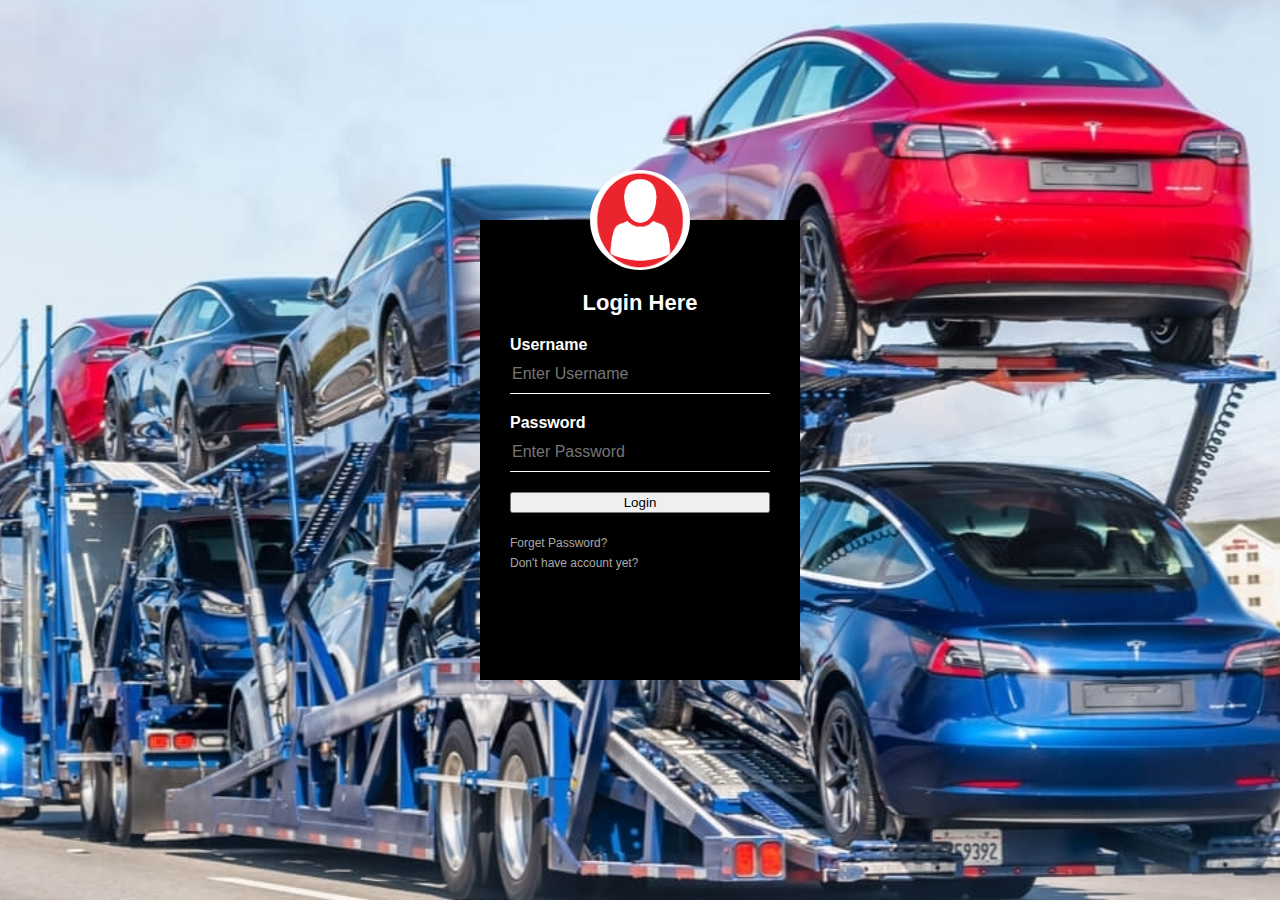
==== commit c215e1f0: "added date read and login form" ====
--- a/Web App/index.html
+++ b/Web App/index.html
@@ -8,12 +8,12 @@
             <div class="loginbox">
                 <img src="assets/images/avatar.png" class="avatar">
                 <h1>Login Here</h1>
-                <form name="creds" onsubmit="return validateForm()" method="POST" action="main_dashboard.html">
+                <form name="creds">
                     <p>Username</p>
                     <input type="text" name="user" placeholder="Enter Username">
                     <p>Password</p>
                     <input type="password" name="pass" placeholder="Enter Password">
-                    <input type="submit" name="" value="Login">
+                    <input type="button" name="" value="Login" onclick="validateForm()">
                     <a href="#">Forget Password?</a><br>
                     <a href="#">Don't have account yet?</a>
                 </form>
@@ -28,6 +28,8 @@
         var password = document.forms["creds"]["pass"].value;
         if (x == "" || password == "") {
             alert("Username or password cannot be empty.");
+            var hist = useHistory();
+            console.log(hist);
             return false;
         }
         else{
@@ -37,22 +39,34 @@
                 formData.append('username', username);
                 formData.append('password', password);
                 xhr.open( 'POST', ip_addr + '/login', true );
+                xhr.send( formData );
                 xhr.onreadystatechange = function() {
                     if (xhr.readyState === 4) {
                         var results = xhr.response;  
                         results = JSON.parse(results);
-                        if(results['status'] == 'admin'){
-                            return true
+                        // alert(results['status']);
+                        if((results['status'] == 'admin') || (results['status'] == 'emp')){
+                            window.location = 'main_dashboard.html'
+                        }
+                        else{
+                            alert("Username or password is incorrect.");
+                            return false
                         }
                     }
+                    // else{
+                    //     alert("Server not responding, try later.");
+                    //     return false
+                    // }
                 };
-                xhr.send( formData );
             }
             catch(err){
                 console.log("TRY ERROR " + err);
+                // alert("Server not responding, try later.");
                 return false
             }
         }
+        
+        
         // if(username == "admin" && password == "admin"){
         //     // location.href = "file:///C:/Users/owais/Documents/food_court_login_form-web_Free12-09-2017_25706885/web/Login%20Form/creditCard.html"
         //     // document.write("<a href='/creditCard.html'")
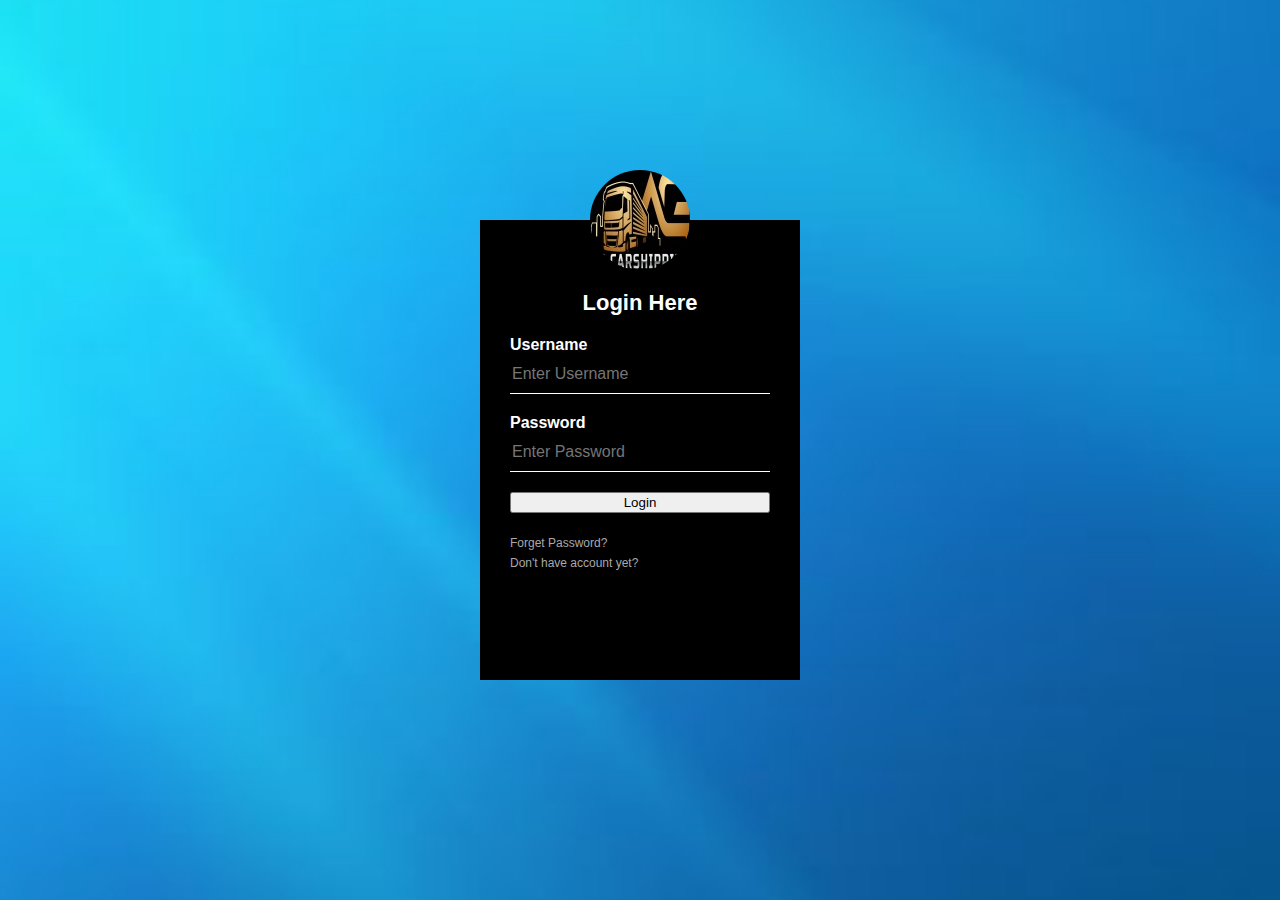
==== commit 2d821e1d: "updates phase 2" ====
--- a/Web App/index.html
+++ b/Web App/index.html
@@ -1,12 +1,12 @@
 <html>
     <head>
         <title>
-            XYZ Food's Login
+            AG CAR
         </title>
         <link rel="stylesheet" type="text/css" href="assets/css/style.css">
         <body>
             <div class="loginbox">
-                <img src="assets/images/avatar.png" class="avatar">
+                <img src="assets/images/logo-inverse-cropped3.jpeg" class="avatar">
                 <h1>Login Here</h1>
                 <form name="creds">
                     <p>Username</p>
@@ -45,8 +45,14 @@
                         var results = xhr.response;  
                         results = JSON.parse(results);
                         // alert(results['status']);
-                        if((results['status'] == 'admin') || (results['status'] == 'emp')){
-                            window.location = 'main_dashboard.html'
+                        if(results['status'] == 'emp'){
+                            window.sessionStorage;
+                            sessionStorage.setItem("agent_id", username);
+                            window.location = 'main_dashboard.html';
+                        }
+                        else if(results['status'] == 'admin'){
+                            sessionStorage.setItem("agent_id", username);
+                            window.location = 'admin_register_employee.html';
                         }
                         else{
                             alert("Username or password is incorrect.");
--- a/Web App/assets/css/style.css
+++ b/Web App/assets/css/style.css
@@ -1,7 +1,7 @@
 body{
     margin: 0;
     padding: 0;
-    background: url(images/shipment.jpg);
+    background: url(images/plain-1.jpg);
     background-size: cover;
     background-position: center;
     font-family: sans-serif;
